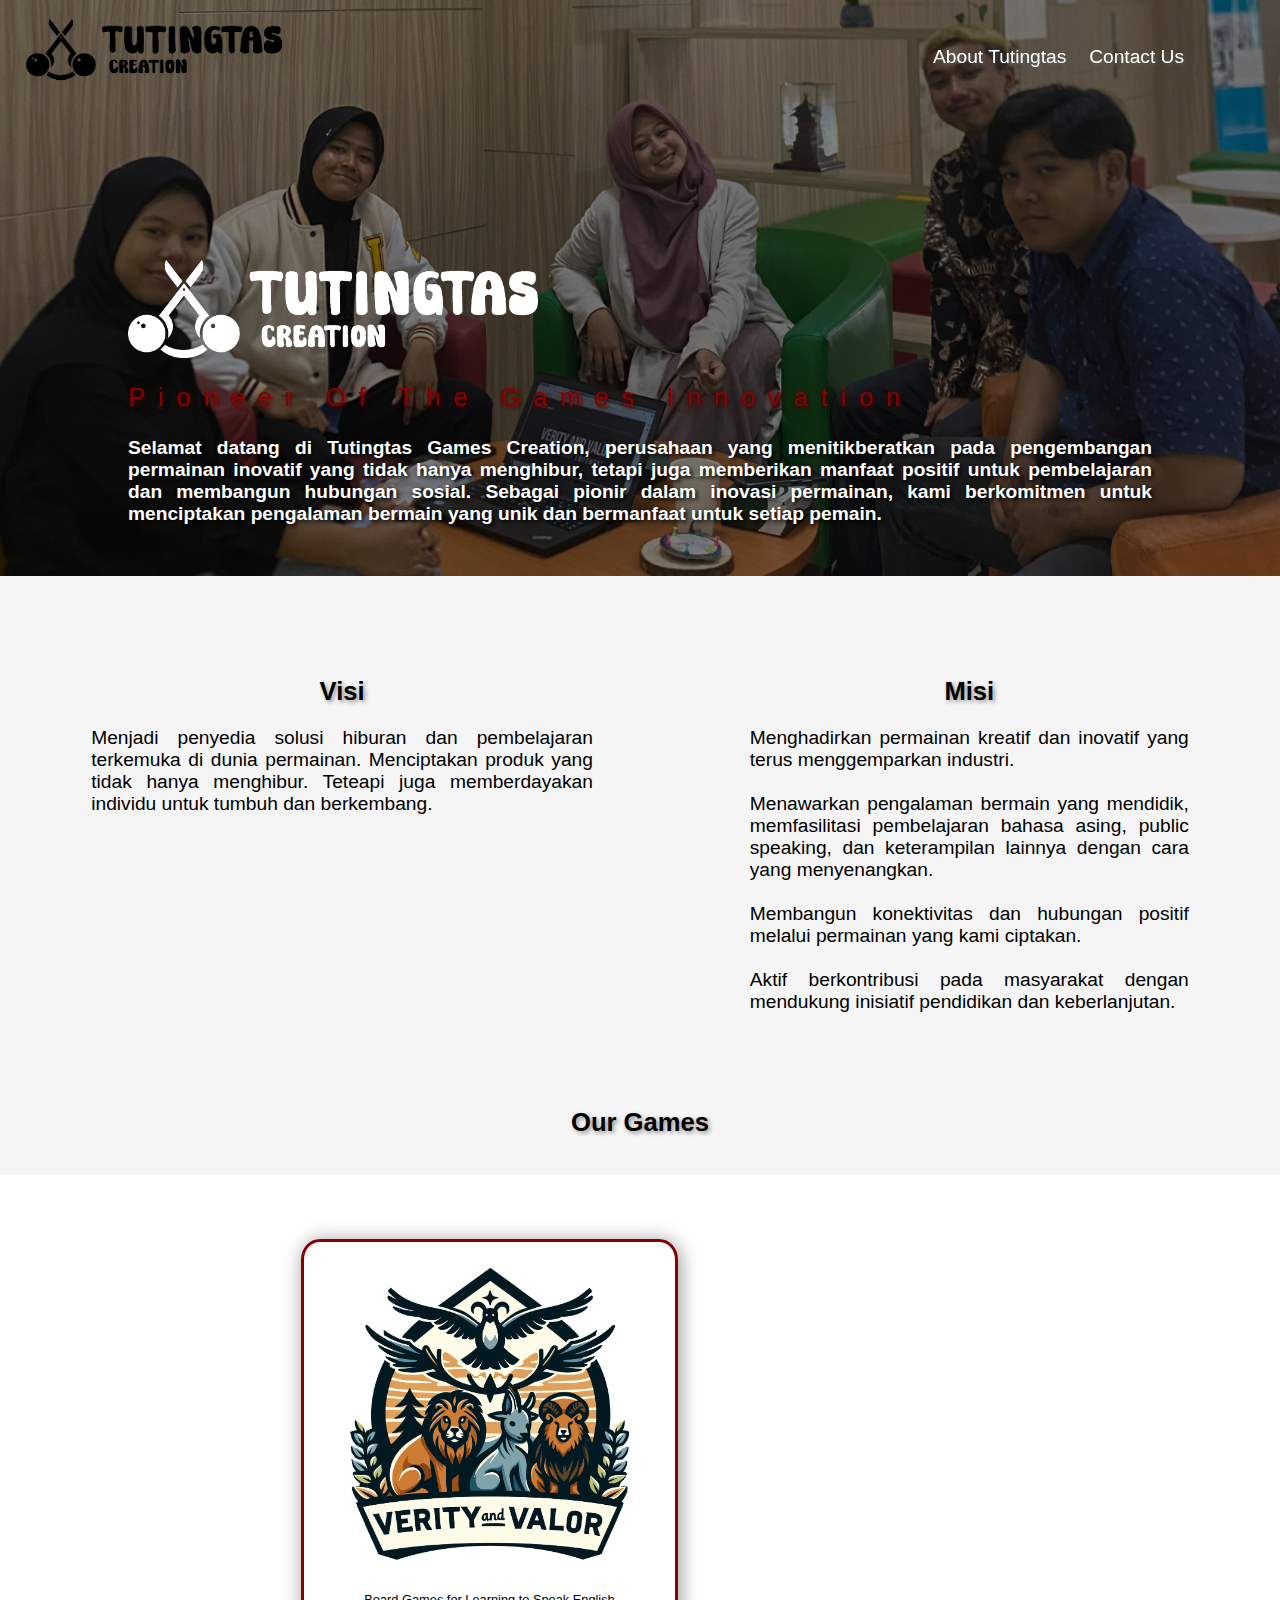
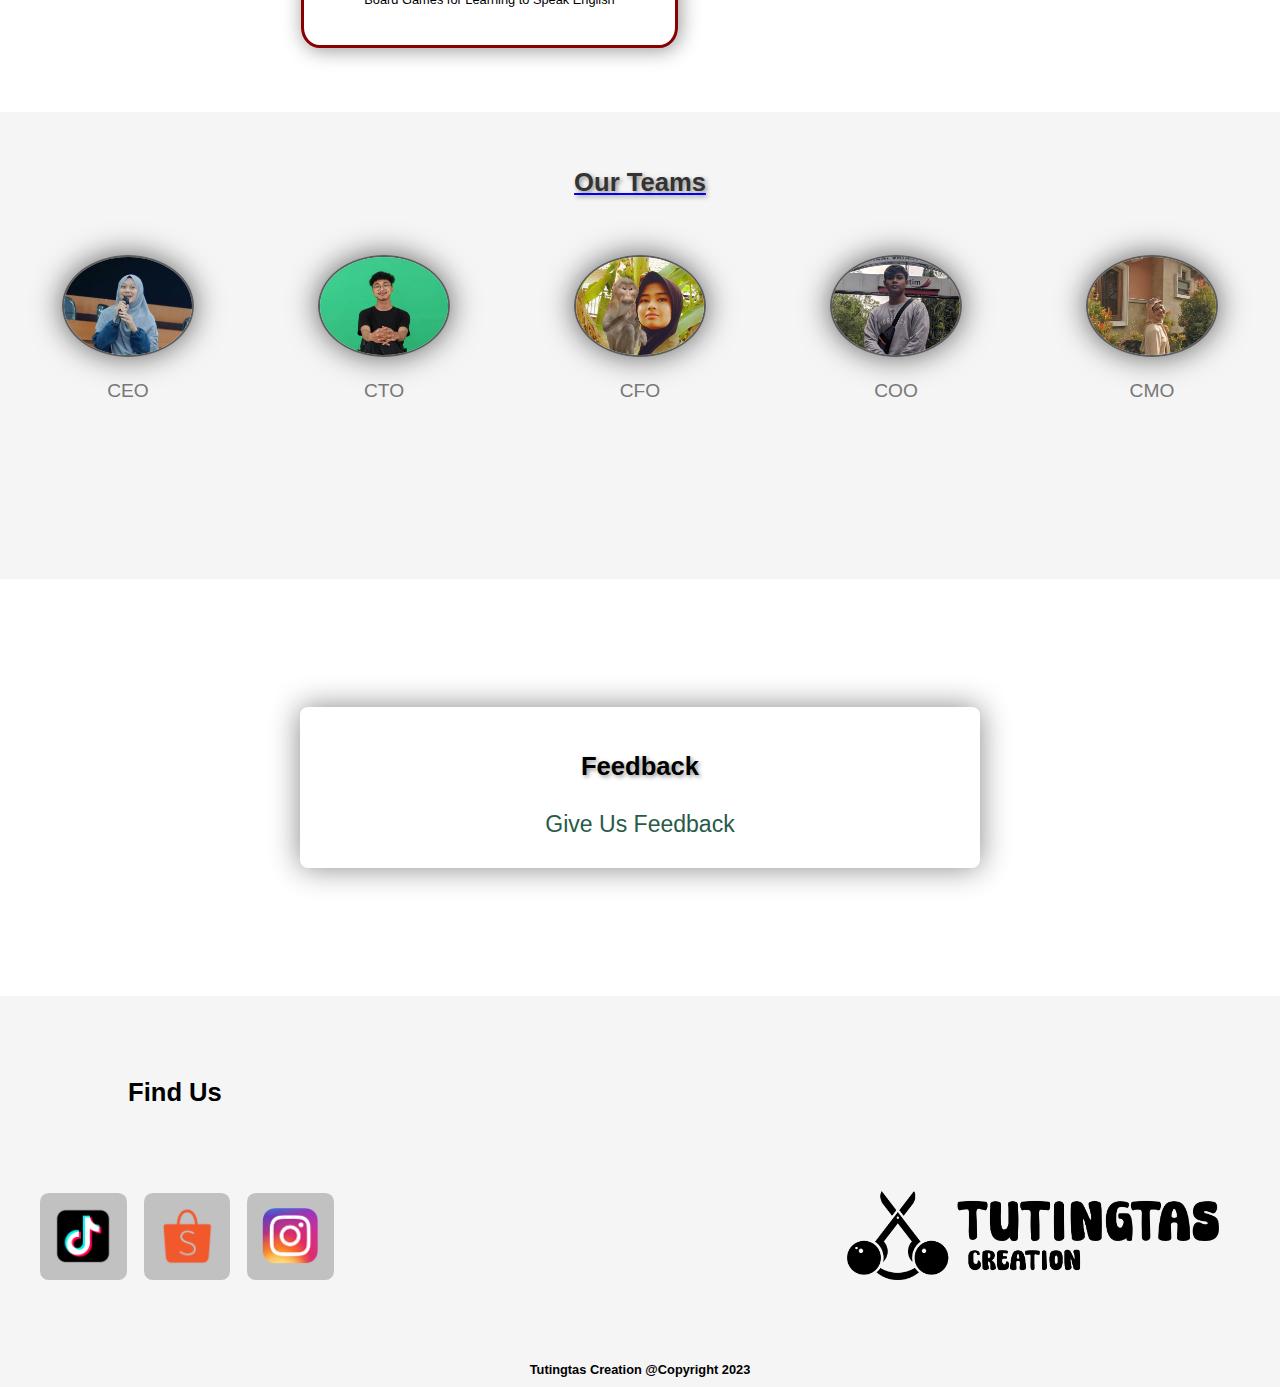
==== index.html @ 1b8d82f6 "Perubahan nama file html" ====
<!DOCTYPE html>
<html lang="en">
<head>
    <meta charset="UTF-8">
    <meta name="viewport" content="width=device-width, initial-scale=1.0">
    <title>Tutingtas Creation</title>
    <link rel="icon" href="TUTINGTAS LOGO.png" type="image/x-icon">
    <link rel="stylesheet" href="aboutUs.css">
</head>
<body>

    <!-- NAVIGATION BAR -->

    <header id="navbar">
        <div id="mainLogo"><img src="logo.png"></div>
        <nav>
            <a href="index.html">About Tutingtas</a>
            <!-- <a href="ourGame.html">Our Games</a> -->
            <a href="contactUs.html">Contact Us</a>
        </nav>
    </header>

    <!-- BACKGROUND -->

    <section id="background">
        <main>
            <!-- <video autoplay loop muted>
                <source src="tutingtas bg.mp4" type="video/mp4">
                Your browser does not support the video tag.
            </video> -->
            <img src="backgroundteam.jpg" alt="">
        </main>
    </section>

    <!-- MAIN PAGE -->

    <section id="mainPage">
        <img src="logo3.png">
        <p>Pioneer Of The Games Innovation</p>
        <h4>Selamat datang di Tutingtas Games Creation, perusahaan yang menitikberatkan pada pengembangan permainan inovatif yang tidak hanya menghibur, tetapi juga memberikan manfaat positif untuk pembelajaran dan membangun hubungan sosial. Sebagai pionir dalam inovasi permainan, kami berkomitmen untuk menciptakan pengalaman bermain yang unik dan bermanfaat untuk setiap pemain.</h4>
    </section>

    <!-- VISI MISI PAGE -->


    <section id="visi-misi">
        <li id="visi">
            <h2>Visi</h2>
        <p>Menjadi penyedia solusi hiburan dan pembelajaran terkemuka di dunia permainan. Menciptakan produk yang tidak hanya menghibur. Teteapi juga memberdayakan individu untuk tumbuh dan berkembang.</p>
        
        </li>
        <li id="misi">
            <h2>Misi</h2>
        <p>
            Menghadirkan permainan kreatif dan inovatif yang terus menggemparkan industri.<br><br>
            Menawarkan pengalaman bermain yang mendidik, memfasilitasi pembelajaran bahasa asing, public speaking, dan keterampilan lainnya dengan cara yang menyenangkan. <br><br>
            Membangun konektivitas dan hubungan positif melalui permainan yang kami ciptakan. <br><br>
            Aktif berkontribusi pada masyarakat dengan mendukung inisiatif pendidikan dan keberlanjutan.

        </p>
        </li>
        
    </section>

    <!-- OUR GAMES PAGE -->

    <section id="ourGamePage">
        <h1>Our Games</h1>
        <div class="game-cards">
            <div class="game-card" > <a href="#overlaygame">
                <img src="VnV Logo.png">
                <p>Board Games for Learning to Speak English</p>
            </a>
                
            <!-- </div>
            <div class="game-card">
                <img src="VnV Logo.png">
                <p>Board Games for Learning to Speak English</p>
            </div>
            <div class="game-card">
                <img src="VnV Logo.png">
                <p>Board Games for Learning to Speak English</p>
            </div>
            <div class="game-card">
                <img src="VnV Logo.png">
                <p>Board Games for Learning to Speak English</p>
            </div>
            <div class="game-card">
                <img src="VnV Logo.png">
                <p>Board Games for Learning to Speak English</p>
            </div> -->
        </div>
        <div id="overlaygame">
            <div id="close"> <a href="#close">
                <h1>X</h1>
            </div>
            <div id="deskripsi">
                <h4>
                Verity and Valor <br>
                Menjadi sebuah permainan untuk suatu perkumpulan, organisasi, dan <br> kelompok pembelajaran bahasa asing, Public speaking, dan membangun <br>hubungan positif antar pemain. <br>
                <br>
                Keunikan permainan: <br>
                Bermain sembari belajar bahasa asing dengan tantangan dan quest yang <br>dirancang untuk meningkatkan kemampuan berbahasa. <br>
                <br>
                Public Speaking Challenge menjadi salah satu keunikan permainan VnV,<br> dimana anda akan berlatih untuk berbicara di depan umum melalui berbagai <br> misi dan tantangan dalam permainan. <br>
                <br>
                Memfasilitasiinteraksi sosial dan membangun hubungan melalui kolaborasi <br> dalam permainan. <br>
                <br>
                Menghadirkan pengalaman bermain yang menarik dengan desain papan <br> permainan yang unik dan menantang. 
                </h4>
            </div>
        </div>
    </section>

    <!-- OUR TEAMS PAGE -->

    <section id="ourTeamsPage">
        <h1>Our Teams</h1>
        <div class="team-members">
            <div class="team-member"> 
                <a href="#overlay">
                    <img src="Raisa.JPG" alt="Team Member 1">
                    <p>
                        CEO <br>
                    </p>
                </a>
            </div>
            <div id="overlay">
                <h3>Isna Raisa <br>
                    S1 Komunikasi dan Penyiaran Islam <br>
                    Universitas Muhammadiyah Yogyakarta
                </h3>
            </div>
            <div class="team-member"> <a href="#overlay1">
                <img src="Foto Zharfan GS.jpg" alt="Team Member 2">
                <p>
                    CTO <br>
                </p>
            </a>
            </div>
            <div id="overlay1">
                <h3>Muhammad Zharfan Widiyadana Hukmana <br>
                    S1 Teknologi Informasi <br>
                    Universitas Muhammadiyah Yogyakarta
                </h3>
            </div>
            <div class="team-member"> <a href="#overlay2">
                <img src="ayu.jpg" alt="Team Member 3">
                <p>
                    CFO <br>
                </p>
            </a>
                
            </div>
            <div id="overlay2">
                <h3>Ayu The Hunter <br>
                    S1 Menejemen <br>
                    Universitas Muhammadiyah Yogyakarta
                </h3>
            </div>
            <div class="team-member"> <a href="#overlay3">
                <img src="yafiii.jpg" alt="Team Member 4">
                <p>
                    COO <br>
                </p>
            </a>
                
            </div>
            <div id="overlay3">
                <h3>Yafi Daffa Andriansyah <br>
                    S1 Teknologi Informasi <br>
                    Universitas Muhammadiyah Yogyakarta
                </h3>
            </div>
            <div class="team-member"> <a href="#overlay4">
                <img src="aga.png" alt="Team Member 5">
                <p>
                    CMO <br>
                </p>
            </a>
                
            </div>
            <div id="overlay4">
                <h3>Aga Dwistie <br>
                    S1 Menejemen <br>
                    Universitas Muhammadiyah Yogyakarta
                </h3>
            </div>
        </div>
    </section>
    
    <!-- FEEDBACK PAGE -->

    <section id="feedbackPage">
        <div class="feedback-container">
            <div class="line"></div>
            <div class="feedback-form">
                <h1>Feedback</h1>
                <form action="https://docs.google.com/forms/d/e/1FAIpQLSdhV9R2fFiarnaVHv3S9sPQuERwboRtYSRwF5KMdECX0xUEfw/viewform?usp=sharing">
                    
                    <button type="submit">Give Us Feedback</button>
                </form>
            </div>
        </div>
    </section>
    
    <!-- CONTACT MEDIA COMPANY PAGE -->

    <section id="mediaPage">

        <h1>Find Us</h1>

        <ul>
            <li>
                <a href="https://www.tiktok.com/@verity.and.valor?_t=8jAIQMNRU5C&_r=1">
                    <img id="tiktok" src="tiktok.png" alt="TikTok">
                </a>
                <a href="#">
                    <img id="shopee" src="shopee.png" alt="Shopee">
                </a>
                <a href="https://www.instagram.com/verityandvalor?igsh=a2N1djc3dmNlZWoz">
                    <img id="instagram" src="instagram.png" alt="Instagran">
                </a>
                <a href="#">
                    <img id="mediaLogo" src="logo.png" alt="Tutingtas Creation">
                </a>
            </li>
        </ul>

    </section>

    <!-- HAKI PAGE -->

    <footer id="hakiPage">
        <h2>Tutingtas Creation @Copyright 2023</h2>
    </footer>


    <script>
        // Add scroll event listener to change the header background color
        window.addEventListener('scroll', function() {
            var header = document.querySelector('header');
            var scrolled = window.scrollY > 50; // Change 50 to the desired scroll position
            header.classList.toggle('scrolled', scrolled);
            nav.classList.toggle('navscrolled', scrolled);
        });
    </script>






</body>
</html>
---- aboutUs.css ----
body {
    margin: 0;
    padding: 0;
    font-family: Arial, sans-serif;
    scroll-behavior: smooth;
    background-color: whitesmoke;
  }

  /* NAVIGATION BAR */

  header {
    display: flex;
    justify-content: space-between;
    align-items: center;
    padding: 2%;
    background-color: transparent;
    color: white;
    height: 10%;
  }

  #navbar {
    z-index: 10;
    position: sticky;
    
    position: fixed;
    width: 100%;
    height: 7%;
  }
  
  #mainLogo {
    font-weight: bold;
    color: #2b2a2a;
  }

  #mainLogo img {
    width: 20%;
    height: auto;
    position: fixed;
    margin-top: -3%;
  }
  
  nav {
    display: flex;
    padding-right: 10%;
    position: fixed;
    margin-left: 70%;
    margin-top: 0%;
    
  }
  
  nav a {
    text-decoration: none;
    color: rgb(255, 255, 255);
    margin: 0 5%;
    z-index: 10;
    width: 100%;
    white-space: nowrap;
    text-shadow: 2px 2px 4px rgb(93, 93, 93);
    font-size: 1.5vw;
    padding-bottom: 0%;
  }

  nav a:hover {
    color: rgb(136, 0, 0);
    animation-duration: 0.5s;
    font-weight: bold;
    width: 100%;
    text-shadow: 2px 2px 4px rgb(73, 0, 0);
    transition: all 0.6s;
  }

  header.scrolled {
    background-color:rgb(255, 255, 255) ;
    transition: all 0.6s;
    border-bottom: 2px solid  rgba(0, 0, 0, 0.623);
    box-shadow: 2px 2px 20px rgba(0, 0, 0, 0.623);
  }

  

  /* BACKGROUND */

  #background {
    padding-top: 0%;
  }
  
  main {
    position: relative;
    overflow: hidden;
    margin-top: 0%;
  }
  
  video {
    width: 100%;
    height: 100%;
    position: relative;
    top: 0;
    z-index: -1;
    object-fit: cover;
  }

  main img {
    filter: brightness(0.5);
    width: 100%;
    height: 100%;
  }
  
  /* MAIN PAGE */

  #mainPage {
    padding: 10%;
    margin-top: -35%;
    text-align: start;
    position: absolute;
    z-index: 9;
    
  }

  #mainPage img {
    width: 40%;
    height: 20%;
    
  }
  
  #mainPage h2 {
    color: #ffffff;
    font-size: 300%;
    margin-bottom: 0%;
    display: flex;
    align-items: center;
    
  }
  
  #mainPage p {
    color: rgb(136, 0, 0);
    font-size: 200%;
    letter-spacing: 1vw;
    margin-top: 2%;
    text-shadow: 2px 2px 4px rgb(73, 0, 0);
    font-size: 2vw;
  }

  #mainPage h4 {
    color: #ffffff;
    text-align: justify;
    text-shadow: 2px 2px 4px rgb(0, 0, 0);
    font-size: 1.5vw;
  }

  /* VISI MISI PAGE */

  #visi-misi {
    background-color: whitesmoke;
    text-align: center;
    padding: 1%;
    margin-top: 0%;
    display: flex;
    justify-content: space-around;
    
    
  }

  #visi-misi li {
    display: inline-block;
    text-align: center;
    padding: 5%;
  }

#visi {

    width: 40%;
    padding-top: -100%;
}

#misi {
  padding-top: 0%;
  width: 35%;
  overflow-wrap: break-word;
}

#visi p {
    margin: 0;
    overflow-wrap: break-word;
    text-align: justify;
    font-size: 1.5vw;
}

#misi p {
  text-align: justify;
  font-size: 1.5vw;
}

#visi h2 {
  text-shadow: 2px 2px 4px rgba(0, 0, 0, 0.414);
  font-size: 2vw;
}

#misi h2 {
  text-shadow: 2px 2px 4px rgba(0, 0, 0, 0.414);
  font-size: 2vw;
}
  
  /* OUR GAMES PAGE */

  #ourGamePage {
    margin-top: 0%;
    justify-content: center;
    align-items: center;
  }

  #ourGamePage h1 {
    text-align: center;
    text-shadow: 2px 2px 4px rgba(0, 0, 0, 0.414);
    margin-top: 0%;
  }

  .game-cards {
    transition: all 0.6s;
    display: flex;
    justify-content: space-evenly;
    margin-top: 3%;
    overflow-wrap: break-word; /* Menambahkan scrolling horizontal jika melebihi lebar layar */
    white-space: nowrap; /* Mencegah pemisahan baris untuk anak-anak flex */
    padding-bottom: 0%;
    /* background-image: linear-gradient(45deg, #ffffff 25%, transparent 25%, transparent 75%, #ffffff 75%, #ffffff), linear-gradient(45deg, #ffffff 25%, transparent 25%, transparent 75%, #ffffff 75%, #ffffff);
    background-size: 50% 40%;  */
    background-color: white;
}

.game-cards::-webkit-scrollbar {
  width: 0;  /* Nilai 0 untuk menyembunyikan scrollbar di Chrome/Safari */
}

.game-card {
    border: 3px solid rgb(136, 0, 0);
    padding: 2%;
    border-radius: 5%;
    text-align: center;
    width: 25%;
    height: 100%;
    box-shadow: 2px 2px 20px rgba(0, 0, 0, 0.414);
    background-color: #ffffff;
    margin: 5% 0%;
    transition: all 0.6s;
    z-index: 1;
}


.game-cards :hover {
  filter: brightness(0.7);
  transition: all 0.6s;
}

.game-cards a {
  text-decoration: none;
  color: #000000;
  
}

.game-card img {
  width: 100%;
  height: 100%;
  object-fit: contain; /* Memastikan gambar berada di dalam container */
}

.game-card p {
  font-size: 1vw;
  object-fit: contain;
  text-align: center;
  justify-content: center;
}

#overlaygame {
  display: block;
  z-index: 0;
  opacity: 0;
  position: absolute;
  background-color: #0000007a;
  width: 40%;
  height: 50%;
  word-wrap: break-word;
  overflow-wrap: break-word;
  word-break: break-all;
  word-break: break-all !important;
}

#overlaygame:target {
    opacity: 1;

    height: 50%;
    position: relative;
    margin: -10%;
    margin-top: 5.5%;
    transition: all 0.6s;
    border-radius: 5%;
    z-index: 2;
    word-wrap: break-word;
    overflow-wrap: break-word;
    word-break: break-all;
}


#close h1 {
    color: #fff;
    padding: 5% ;
    padding-bottom: 0%;
    text-align: left;

}

#close:target {
  color: #fff;
  opacity: 0;
  display: none;
  z-index: 3;
}

#deskripsi {
  color: white;
  z-index: 2;
  padding: 1%;

  width: 100%;
  text-align: justify;
}

#deskripsi h4 {
  text-align: justify;
  overflow-wrap: break-word;
  word-break: break-all;
  font-size: 1vw ;
}



/* OUR TEAMS PAGE */

#ourTeamsPage {
  text-align: center;
  padding-bottom: 10%;
  z-index: 2;
}

#ourTeamsPage h1 {
  padding: 3%;
  text-shadow: 2px 2px 4px rgba(0, 0, 0, 0.414);
}

.team-members {
  display: flex;
  justify-content: space-evenly;
  padding: -5%;
}

.team-members :hover {
  filter: brightness(0.7);
  transition: all 0.6s;
  
}

.team-member {
  text-align: center;
  text-decoration: none;
  z-index: 1;
}
.team-member a {
  text-decoration: none;
}

.team-member img {
  width: 50%; /* Sesuaikan ukuran gambar sesuai kebutuhan */
  height: 50%; /* Sesuaikan ukuran gambar sesuai kebutuhan */
  border-radius: 50%; /* Membuat gambar menjadi lingkaran */
  object-fit: cover; /* Menjaga aspek rasio gambar */
  box-shadow: 0 0 30px rgba(0, 0, 0, 0.623);
  border: 2px solid rgba(0, 0, 0, 0.623);
}


/* Styling tambahan sesuai kebutuhan */
#ourTeamsPage h1 {
  color: #333;
  text-decoration: none;
}

.team-member p {
  color: #777;
  font-size: 1.5vw;
}

#overlay {
  z-index: 0;
  opacity: 0;
  position: absolute;
  

}


#overlay:target {
  width: 100%;
  height: 20%;
  color: #000000;
  background-color: transparent;
  position: absolute;
  justify-content: center;
  margin-top: 15%;
  margin-bottom: 5%;
  transition: all 1s;
  animation: fadeIn 2s;
  opacity: 1;
  text-align: center;
  font-size: 1vw;
  
}

@keyframes fadeIn {
  from {
    opacity: 0;
  }
  to {
    opacity: 1;
  }
}

#overlay1 {
  z-index: 0;
  opacity: 0;
  position: absolute;
}


#overlay1:target {
  width: 100%;
  height: 20%;
  color: #000000;
  background-color: transparent;
  position: absolute;
  justify-content: center;
  margin-top: 15%;
  margin-bottom: 5%;
  transition: all 1s;
  animation: fadeIn 2s;
  opacity: 1;
  font-size: 1vw;
}

#overlay2 {
  z-index: 0;
  opacity: 0;
  position: absolute;
}


#overlay2:target {
  width: 100%;
  height: 20%;
  color: #000000;
  background-color: transparent;
  position: absolute;
  justify-content: center;
  margin-top: 15%;
  margin-bottom: 5%;
  transition: all 1s;
  animation: zoom 2s;
  opacity: 1;
  font-size: 1vw;
}

#overlay3 {
  z-index: 0;
  opacity: 0;
  position: absolute;
}


#overlay3:target {
  width: 100%;
  height: 20%;
  color: #000000;
  background-color: transparent;
  position: absolute;
  justify-content: center;
  margin-top: 15%;
  margin-bottom: 5%;
  transition: all 1s;
  animation: zoom 2s;
  opacity: 1;
  font-size: 1vw;
}

#overlay4 {
  z-index: 0;
  opacity: 0;
  position: absolute;
}


#overlay4:target {
  width: 100%;
  height: 20%;
  color: #000000;
  background-color: transparent;
  position: absolute;
  justify-content: center;
  text-align: center;
  margin-top: 15%;
  margin-bottom: 5%;
  transition: all 1s;
  animation: zoom 2s;
  opacity: 1;
  font-size: 1vw;
}

/* FEEDBACK PAGE */

#feedbackPage {
  
  color: #000000; /* Warna teks putih */
  text-align: center;
  padding: 10% 0; /* Padding di atas dan bawah */
  /* background-image: linear-gradient(45deg, #ffffff 25%, transparent 25%, transparent 75%, #ffffff 75%, #ffffff), linear-gradient(45deg, #ffffff 25%, transparent 25%, transparent 75%, #ffffff 75%, #ffffff);
  background-size: 50% 40%;  */
background-color: white; /* Warna latar belakang */
  
}

.feedback-container {
  width: 50%;
  margin: 0 auto; /* Pusatkan kontainer */
  background-color: #fff; /* Warna latar belakang di dalam kontainer */
  padding: 20px;
  border-radius: 8px;
  box-shadow: 0 0 30px rgba(0, 0, 0, 0.474); /* Efek bayangan untuk memberikan dimensi */
}

.line {
  height: 5px;
  width: 10%;
  background-color: #fff; /* Warna putih untuk garis */
  margin: 0 auto 20px; /* Pusatkan dan berikan margin di bawah */
}

.feedback-form {
  text-align: center;
  text-shadow: 2px 2px 4px rgba(0, 0, 0, 0.414);
}

h1 {
  font-size: 2vw;
  margin-bottom: 20px;
}

form {
  display: flex;
  flex-direction: column;
  align-items: center;
}

label {
  font-size: 16px;
}

textarea {
  width: 100%;
  padding: 10px;
  margin: 10px 0;
  border: 2px solid rgb(136, 0, 0);
  border-radius: 4px;
  resize: vertical;
}

button {
  background-color: #fff; /* Warna latar belakang tombol */
  color: #285a49; /* Warna teks tombol */
  padding: 10px 20px;
  border: none;
  border-radius: 4px;
  cursor: pointer;
  font-size: 1.8vw;
}

button:hover {
  background-color: rgb(136, 0, 0); /* Warna latar belakang tombol saat dihover */
  color: #fff; /* Warna teks tombol saat dihover */
  transition: all 0.6s;
}


/* CONTACT MEDIA COMPANY PAGE  */

#mediaPage {
  text-align: center;
  padding: 0% 0%;
}

#mediaPage h1 {
  font-size: 2vw;
  padding: 5% 10%;
  text-align: left;
}

ul li {
  list-style-type: none;
  text-align: left;
  padding-bottom: 5%;
}


#tiktok {
  width: 5%;
  height: 10%;
  padding-right: 10%;
  padding: 1%;
  background-color: #33333343;
  border-radius: 10%;
}
#shopee {
  width: 5%;
  height: 10%;
  padding-right: 10%;
  padding: 1%;
  background-color: #33333343;
  border-radius: 10%;
}
#instagram {
  width: 5%;
  height: 10%;
  padding: 1%;
  background-color: #33333343;
  border-radius: 10%;
}
#mediaLogo {
  width: 30%;
  height: 20%;
  padding-left: 40%;
  
}

ul li a {
  text-decoration: none;
  list-style: none;
}

#tiktok,
#shopee,
#instagram,
#mediaLogo {
  display: inline-block; /* Mengubah dari blok ke inline-block */
  margin-right: 1%; /* Menambahkan margin untuk memberikan ruang di antara elemen-elemen */
}

/* HAKI PAGE */

#hakiPage {
  text-align: center;
}

#hakiPage h2 {
  color: #000000;
  font-size: 1vw;
  text-align: center;
}
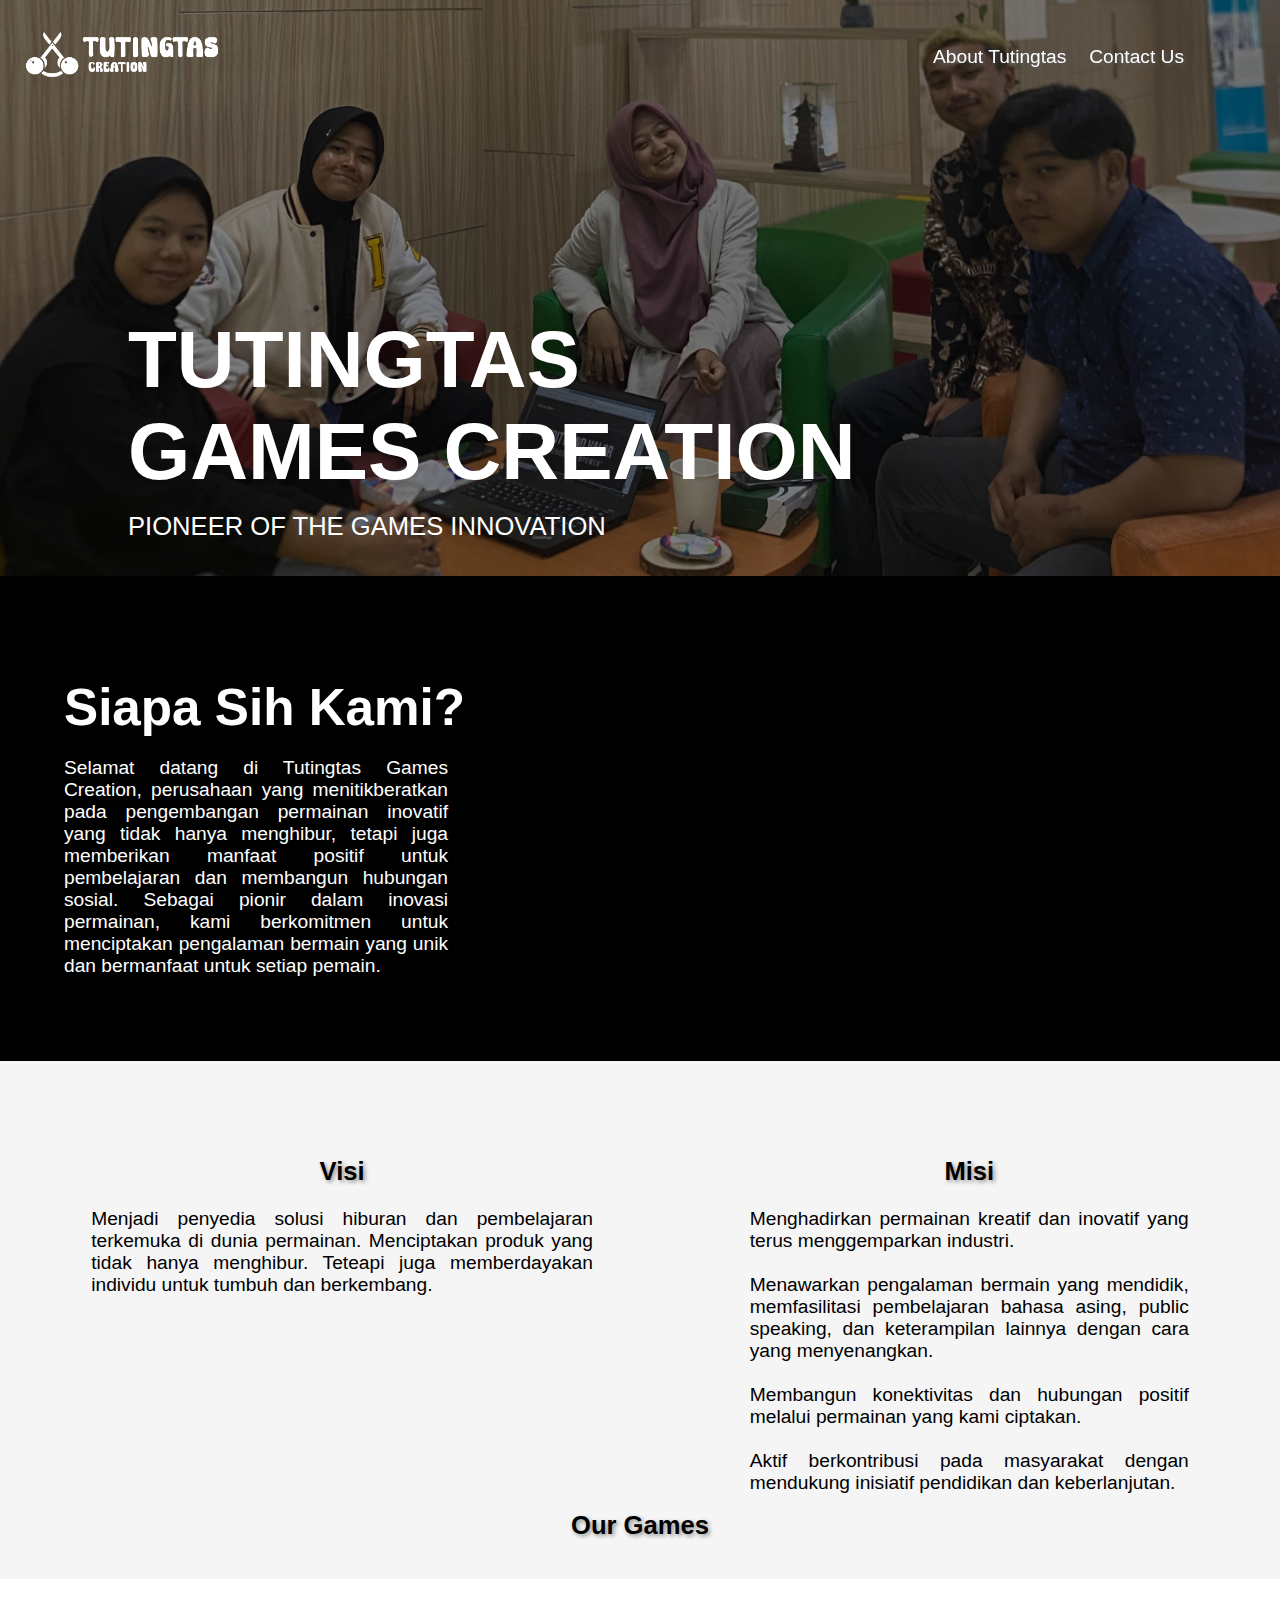
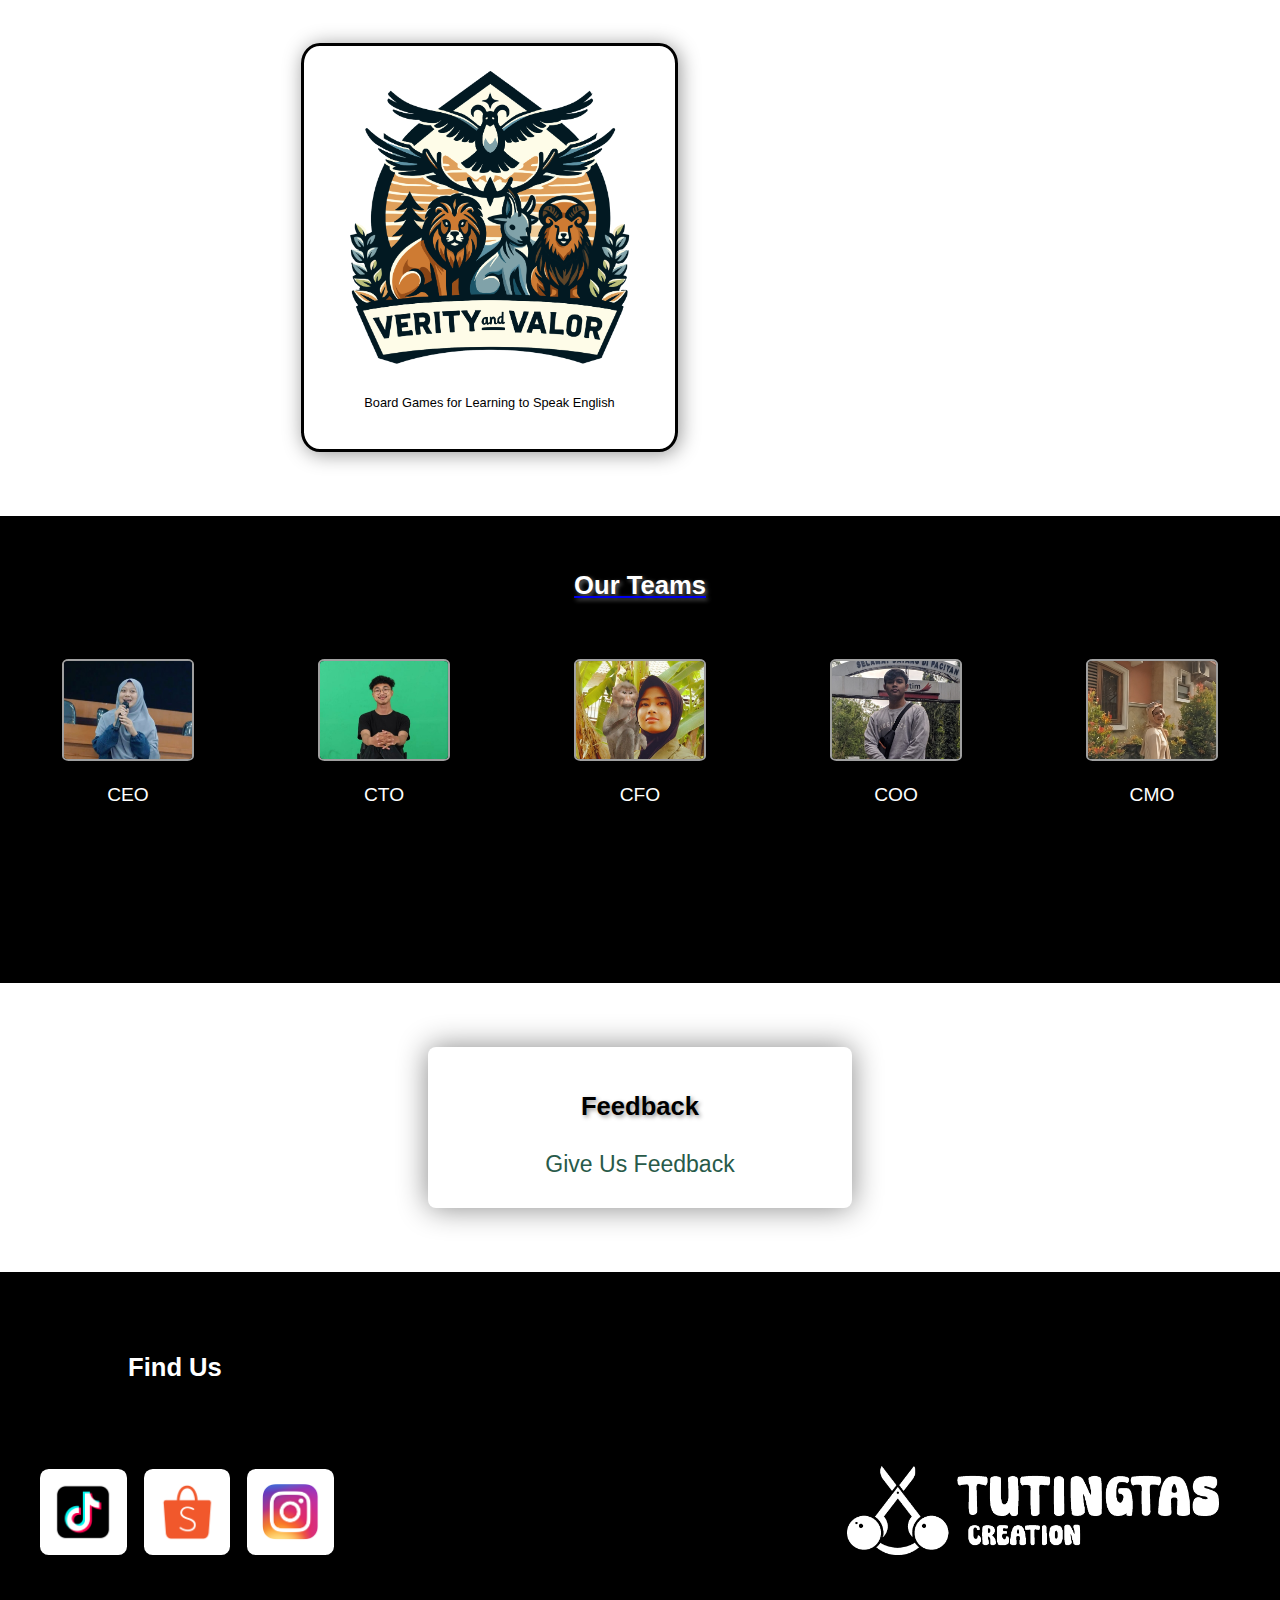
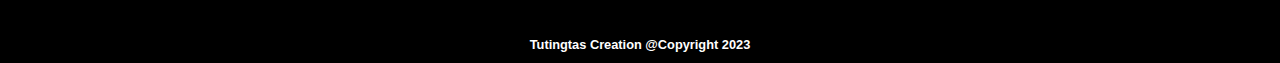
==== commit c4d7b434: "commit 8 feb 24" ====
--- a/index.html
+++ b/index.html
@@ -12,7 +12,7 @@
     <!-- NAVIGATION BAR -->
 
     <header id="navbar">
-        <div id="mainLogo"><img src="logo.png"></div>
+        <div id="mainLogo"><img src="logo3.png"></div>
         <nav>
             <a href="index.html">About Tutingtas</a>
             <!-- <a href="ourGame.html">Our Games</a> -->
@@ -32,12 +32,23 @@
         </main>
     </section>
 
+
+
     <!-- MAIN PAGE -->
 
     <section id="mainPage">
-        <img src="logo3.png">
-        <p>Pioneer Of The Games Innovation</p>
-        <h4>Selamat datang di Tutingtas Games Creation, perusahaan yang menitikberatkan pada pengembangan permainan inovatif yang tidak hanya menghibur, tetapi juga memberikan manfaat positif untuk pembelajaran dan membangun hubungan sosial. Sebagai pionir dalam inovasi permainan, kami berkomitmen untuk menciptakan pengalaman bermain yang unik dan bermanfaat untuk setiap pemain.</h4>
+        <!-- <img src="logo3.png"> -->
+        <h1>TUTINGTAS <br> GAMES CREATION</h1>
+        
+        <p>PIONEER OF THE GAMES INNOVATION</p>
+        <!-- <h4>Selamat datang di Tutingtas Games Creation, perusahaan yang menitikberatkan pada pengembangan permainan inovatif yang tidak hanya menghibur, tetapi juga memberikan manfaat positif untuk pembelajaran dan membangun hubungan sosial. Sebagai pionir dalam inovasi permainan, kami berkomitmen untuk menciptakan pengalaman bermain yang unik dan bermanfaat untuk setiap pemain.</h4> -->
+    </section>
+
+    <section id="welcome">
+        <main>
+            <h1>Siapa Sih Kami?</h1>
+            <p>Selamat datang di Tutingtas Games Creation, perusahaan yang menitikberatkan pada pengembangan permainan inovatif yang tidak hanya menghibur, tetapi juga memberikan manfaat positif untuk pembelajaran dan membangun hubungan sosial. Sebagai pionir dalam inovasi permainan, kami berkomitmen untuk menciptakan pengalaman bermain yang unik dan bermanfaat untuk setiap pemain.</p>
+        </main>
     </section>
 
     <!-- VISI MISI PAGE -->
@@ -222,7 +233,7 @@
                     <img id="instagram" src="instagram.png" alt="Instagran">
                 </a>
                 <a href="#">
-                    <img id="mediaLogo" src="logo.png" alt="Tutingtas Creation">
+                    <img id="mediaLogo" src="logo3.png" alt="Tutingtas Creation">
                 </a>
             </li>
         </ul>
@@ -237,12 +248,13 @@
 
 
     <script>
-        // Add scroll event listener to change the header background color
+        // Add scroll event listener to change the header and nav background color
         window.addEventListener('scroll', function() {
             var header = document.querySelector('header');
+            var nav = document.querySelector('a');
             var scrolled = window.scrollY > 50; // Change 50 to the desired scroll position
             header.classList.toggle('scrolled', scrolled);
-            nav.classList.toggle('navscrolled', scrolled);
+            a.classList.toggle('navscrolled', scrolled);
         });
     </script>
 
--- a/aboutUs.css
+++ b/aboutUs.css
@@ -3,9 +3,9 @@
 body {
     margin: 0;
     padding: 0;
-    font-family: Arial, sans-serif;
+    font-family:'Gill Sans', 'Gill Sans MT', Calibri, 'Trebuchet MS', sans-serif, sans-serif;
     scroll-behavior: smooth;
-    background-color: whitesmoke;
+    background-color: rgb(0, 0, 0);
   }
 
   /* NAVIGATION BAR */
@@ -35,10 +35,10 @@
   }
 
   #mainLogo img {
-    width: 20%;
+    width: 15%;
     height: auto;
     position: fixed;
-    margin-top: -3%;
+    margin-top: -2%;
   }
   
   nav {
@@ -67,12 +67,19 @@
     animation-duration: 0.5s;
     font-weight: bold;
     width: 100%;
-    text-shadow: 2px 2px 4px rgb(73, 0, 0);
+    text-shadow: 2px 2px 4px rgb(255, 255, 255);
     transition: all 0.6s;
   }
 
   header.scrolled {
-    background-color:rgb(255, 255, 255) ;
+    background-color:rgb(0, 0, 0) ;
+    transition: all 0.6s;
+    border-bottom: 2px solid  rgba(0, 0, 0, 0.623);
+    box-shadow: 2px 2px 20px rgba(0, 0, 0, 0.623);
+  }
+
+  a.navscrolled {
+    color:rgb(0, 0, 0) ;
     transition: all 0.6s;
     border-bottom: 2px solid  rgba(0, 0, 0, 0.623);
     box-shadow: 2px 2px 20px rgba(0, 0, 0, 0.623);
@@ -105,8 +112,34 @@
     filter: brightness(0.5);
     width: 100%;
     height: 100%;
-  }
-  
+    padding-bottom: 0%;
+  }
+  
+  /* WELCOME */
+  #welcome {
+    background-color: #000000;
+    width: 100%;
+    height: 50%;
+
+  }
+
+  #welcome h1 {
+    color: #fff;
+    font-size: 4vw;
+    padding: 5%;
+    padding-bottom: 0%;
+  }
+
+  #welcome p {
+    color: #ffffff;
+    text-align: justify;
+    text-shadow: 2px 2px 4px rgb(0, 0, 0);
+    font-size: 1.5vw;
+    width: 30%;
+    padding: 5%;
+    padding-top: 0%;
+  }
+
   /* MAIN PAGE */
 
   #mainPage {
@@ -123,6 +156,14 @@
     height: 20%;
     
   }
+
+  #mainPage h1 {
+    color: #ffffff;
+    font-size: 500%;
+    margin-bottom: 0%;
+    display: flex;
+    align-items: center;
+  }
   
   #mainPage h2 {
     color: #ffffff;
@@ -134,12 +175,16 @@
   }
   
   #mainPage p {
-    color: rgb(136, 0, 0);
+    color: rgb(255, 255, 255);
     font-size: 200%;
-    letter-spacing: 1vw;
+    /* letter-spacing: 1vw; */
     margin-top: 2%;
-    text-shadow: 2px 2px 4px rgb(73, 0, 0);
+    /* box-shadow: 2px 2px 4px rgb(255, 0, 0); */
     font-size: 2vw;
+    /* background-color: #ffffff; */
+    width: fit-content;
+    height: fit-content;
+    border-radius: 1%;
   }
 
   #mainPage h4 {
@@ -205,7 +250,7 @@
   /* OUR GAMES PAGE */
 
   #ourGamePage {
-    margin-top: 0%;
+    margin-top: -6%;
     justify-content: center;
     align-items: center;
   }
@@ -234,7 +279,7 @@
 }
 
 .game-card {
-    border: 3px solid rgb(136, 0, 0);
+    border: 3px solid rgb(0, 0, 0);
     padding: 2%;
     border-radius: 5%;
     text-align: center;
@@ -345,7 +390,7 @@
 
 #ourTeamsPage h1 {
   padding: 3%;
-  text-shadow: 2px 2px 4px rgba(0, 0, 0, 0.414);
+  text-shadow: 2px 2px 4px rgba(255, 255, 255, 0.414);
 }
 
 .team-members {
@@ -372,21 +417,21 @@
 .team-member img {
   width: 50%; /* Sesuaikan ukuran gambar sesuai kebutuhan */
   height: 50%; /* Sesuaikan ukuran gambar sesuai kebutuhan */
-  border-radius: 50%; /* Membuat gambar menjadi lingkaran */
+  border-radius: 5%; /* Membuat gambar menjadi lingkaran */
   object-fit: cover; /* Menjaga aspek rasio gambar */
   box-shadow: 0 0 30px rgba(0, 0, 0, 0.623);
-  border: 2px solid rgba(0, 0, 0, 0.623);
+  border: 2px solid rgba(255, 255, 255, 0.623);
 }
 
 
 /* Styling tambahan sesuai kebutuhan */
 #ourTeamsPage h1 {
-  color: #333;
+  color: #ffffff;
   text-decoration: none;
 }
 
 .team-member p {
-  color: #777;
+  color: #ffffff;
   font-size: 1.5vw;
 }
 
@@ -402,7 +447,7 @@
 #overlay:target {
   width: 100%;
   height: 20%;
-  color: #000000;
+  color: #ffffff;
   background-color: transparent;
   position: absolute;
   justify-content: center;
@@ -435,7 +480,7 @@
 #overlay1:target {
   width: 100%;
   height: 20%;
-  color: #000000;
+  color: #ffffff;
   background-color: transparent;
   position: absolute;
   justify-content: center;
@@ -457,7 +502,7 @@
 #overlay2:target {
   width: 100%;
   height: 20%;
-  color: #000000;
+  color: #ffffff;
   background-color: transparent;
   position: absolute;
   justify-content: center;
@@ -479,7 +524,7 @@
 #overlay3:target {
   width: 100%;
   height: 20%;
-  color: #000000;
+  color: #ffffff;
   background-color: transparent;
   position: absolute;
   justify-content: center;
@@ -501,7 +546,7 @@
 #overlay4:target {
   width: 100%;
   height: 20%;
-  color: #000000;
+  color: #ffffff;
   background-color: transparent;
   position: absolute;
   justify-content: center;
@@ -520,7 +565,7 @@
   
   color: #000000; /* Warna teks putih */
   text-align: center;
-  padding: 10% 0; /* Padding di atas dan bawah */
+  padding: 5% 0; /* Padding di atas dan bawah */
   /* background-image: linear-gradient(45deg, #ffffff 25%, transparent 25%, transparent 75%, #ffffff 75%, #ffffff), linear-gradient(45deg, #ffffff 25%, transparent 25%, transparent 75%, #ffffff 75%, #ffffff);
   background-size: 50% 40%;  */
 background-color: white; /* Warna latar belakang */
@@ -528,7 +573,7 @@
 }
 
 .feedback-container {
-  width: 50%;
+  width: 30%;
   margin: 0 auto; /* Pusatkan kontainer */
   background-color: #fff; /* Warna latar belakang di dalam kontainer */
   padding: 20px;
@@ -600,6 +645,7 @@
   font-size: 2vw;
   padding: 5% 10%;
   text-align: left;
+  color: #ffffff;
 }
 
 ul li {
@@ -614,22 +660,35 @@
   height: 10%;
   padding-right: 10%;
   padding: 1%;
-  background-color: #33333343;
+  background-color: #ffffff;
   border-radius: 10%;
 }
+#tiktok:hover {
+  filter: brightness(0.5);
+  transition: all 0.6s;
+}
+#shopee:hover {
+  filter: brightness(0.5);
+  transition: all 0.6s;
+}
+#instagram:hover {
+  filter: brightness(0.5);
+  transition: all 0.6s;
+}
+
 #shopee {
   width: 5%;
   height: 10%;
   padding-right: 10%;
   padding: 1%;
-  background-color: #33333343;
+  background-color: #ffffff;
   border-radius: 10%;
 }
 #instagram {
   width: 5%;
   height: 10%;
   padding: 1%;
-  background-color: #33333343;
+  background-color: #ffffff;
   border-radius: 10%;
 }
 #mediaLogo {
@@ -659,7 +718,7 @@
 }
 
 #hakiPage h2 {
-  color: #000000;
+  color: #ffffff;
   font-size: 1vw;
   text-align: center;
 }
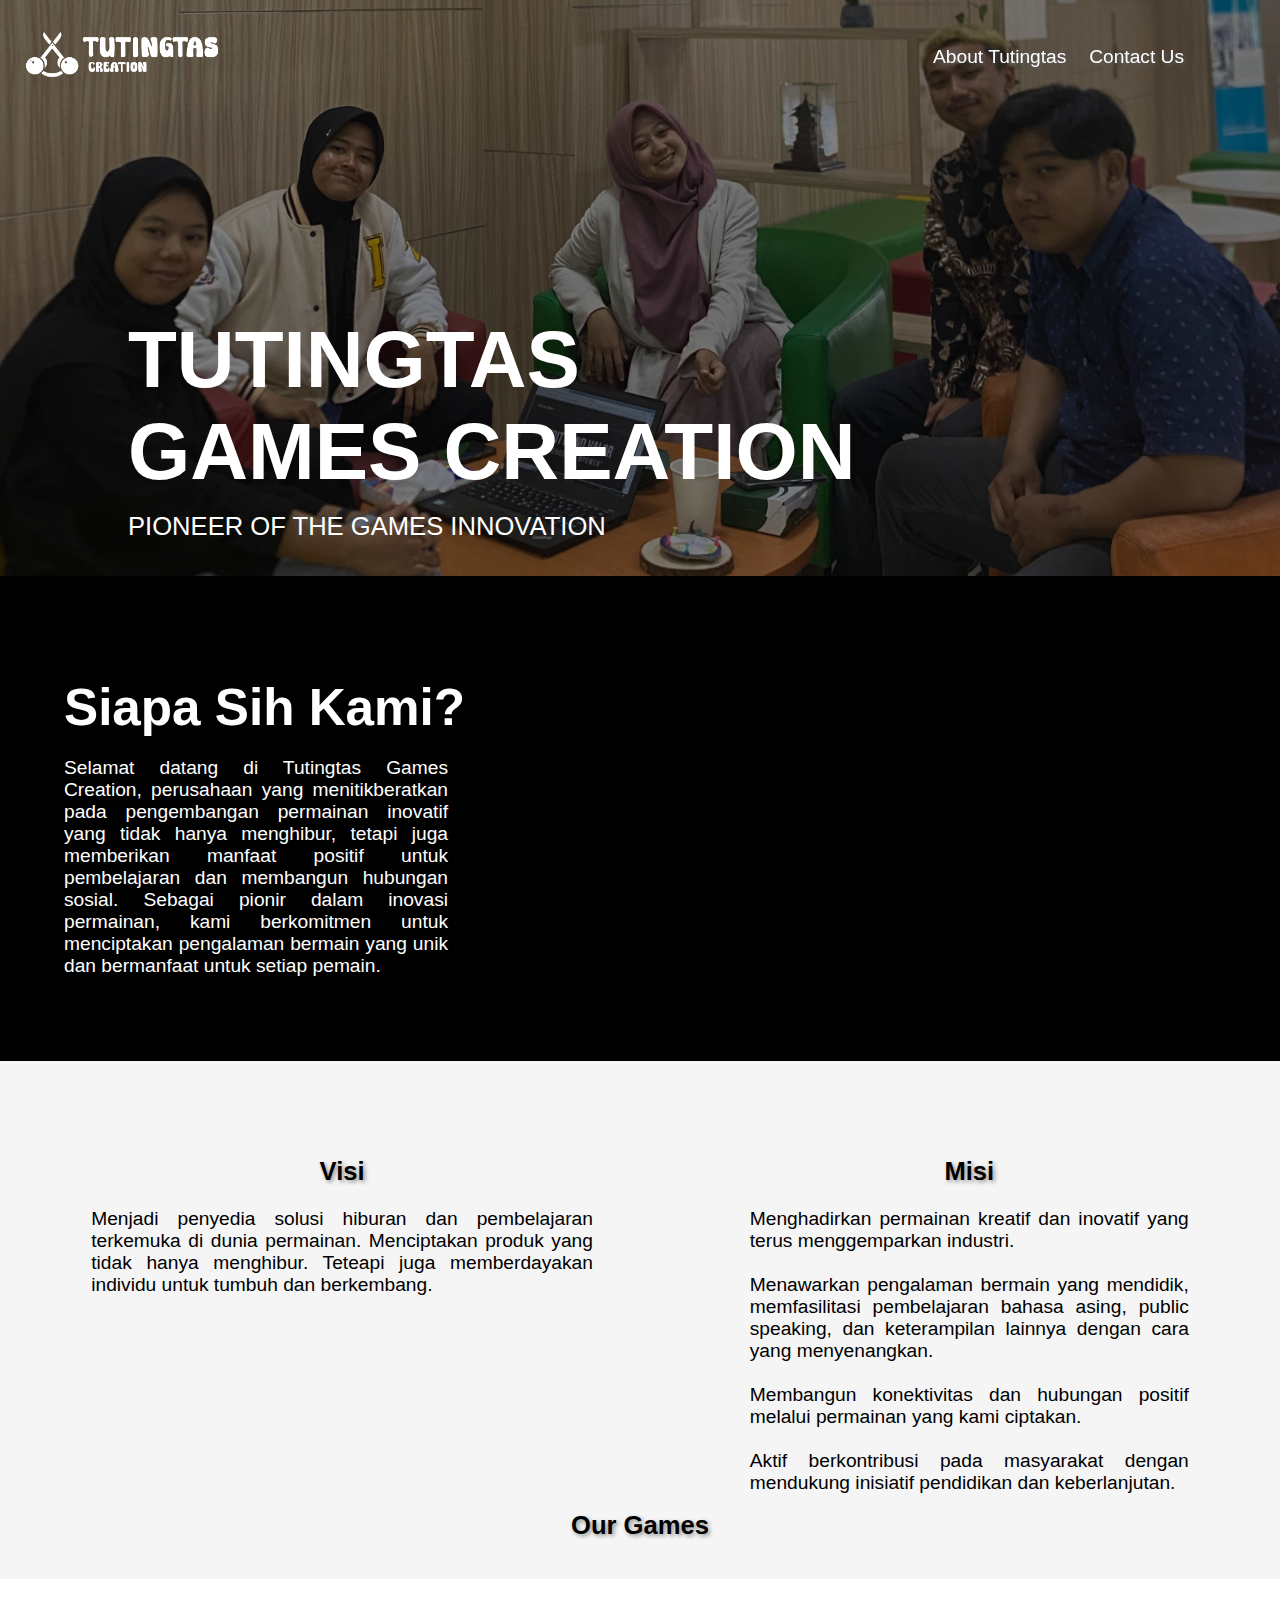
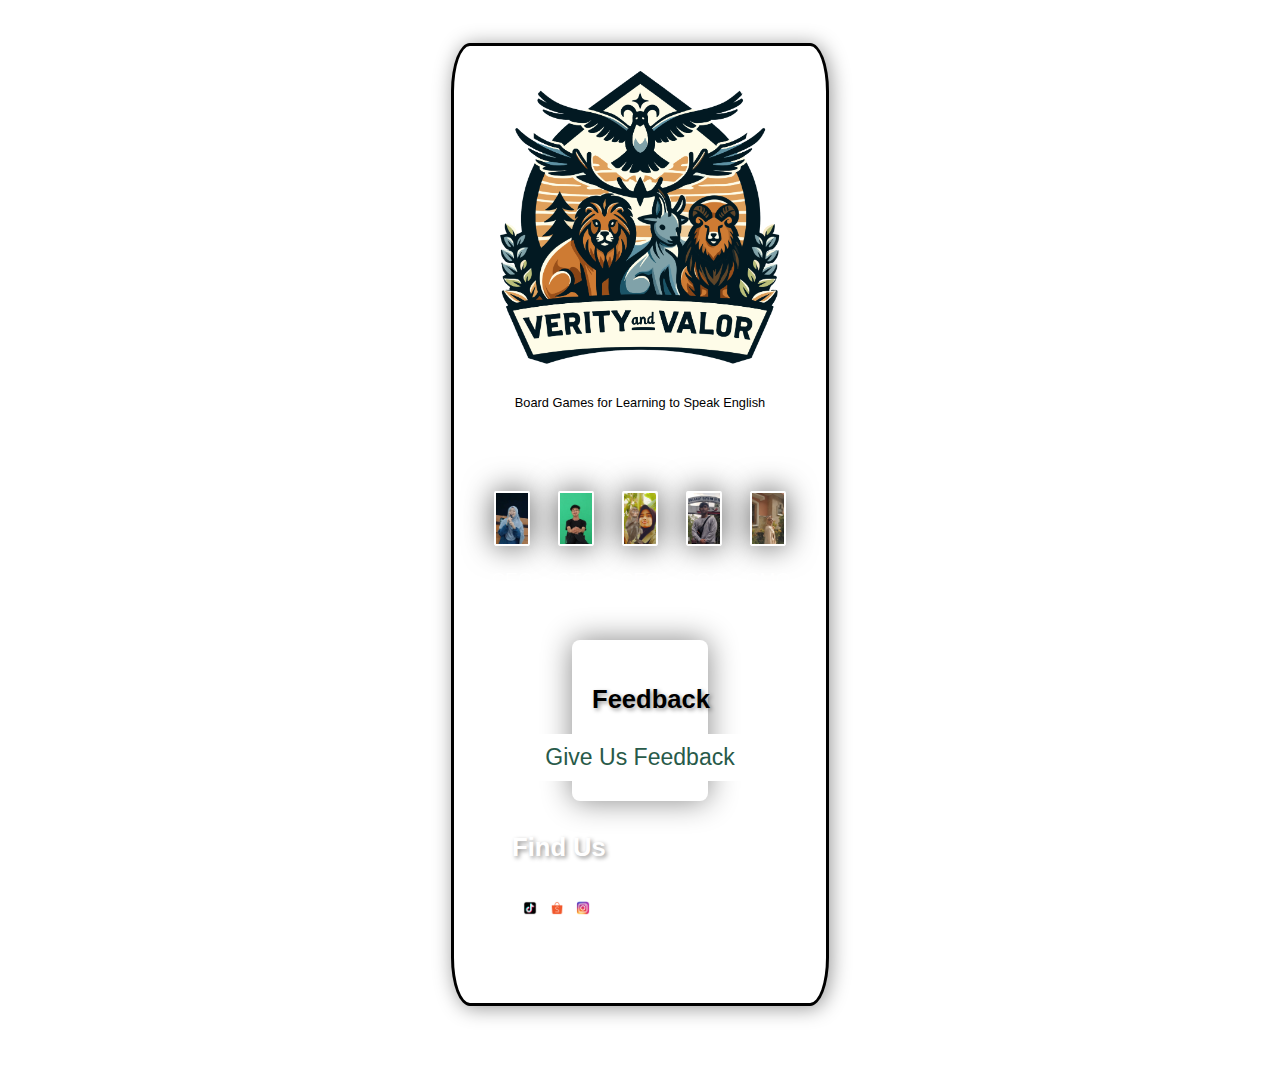
==== commit c12c918f: "mobile resolution" ====
--- a/index.html
+++ b/index.html
@@ -96,10 +96,7 @@
                 <img src="VnV Logo.png">
                 <p>Board Games for Learning to Speak English</p>
             </div>
-            <div class="game-card">
-                <img src="VnV Logo.png">
-                <p>Board Games for Learning to Speak English</p>
-            </div> -->
+            
         </div>
         <div id="overlaygame">
             <div id="close"> <a href="#close">
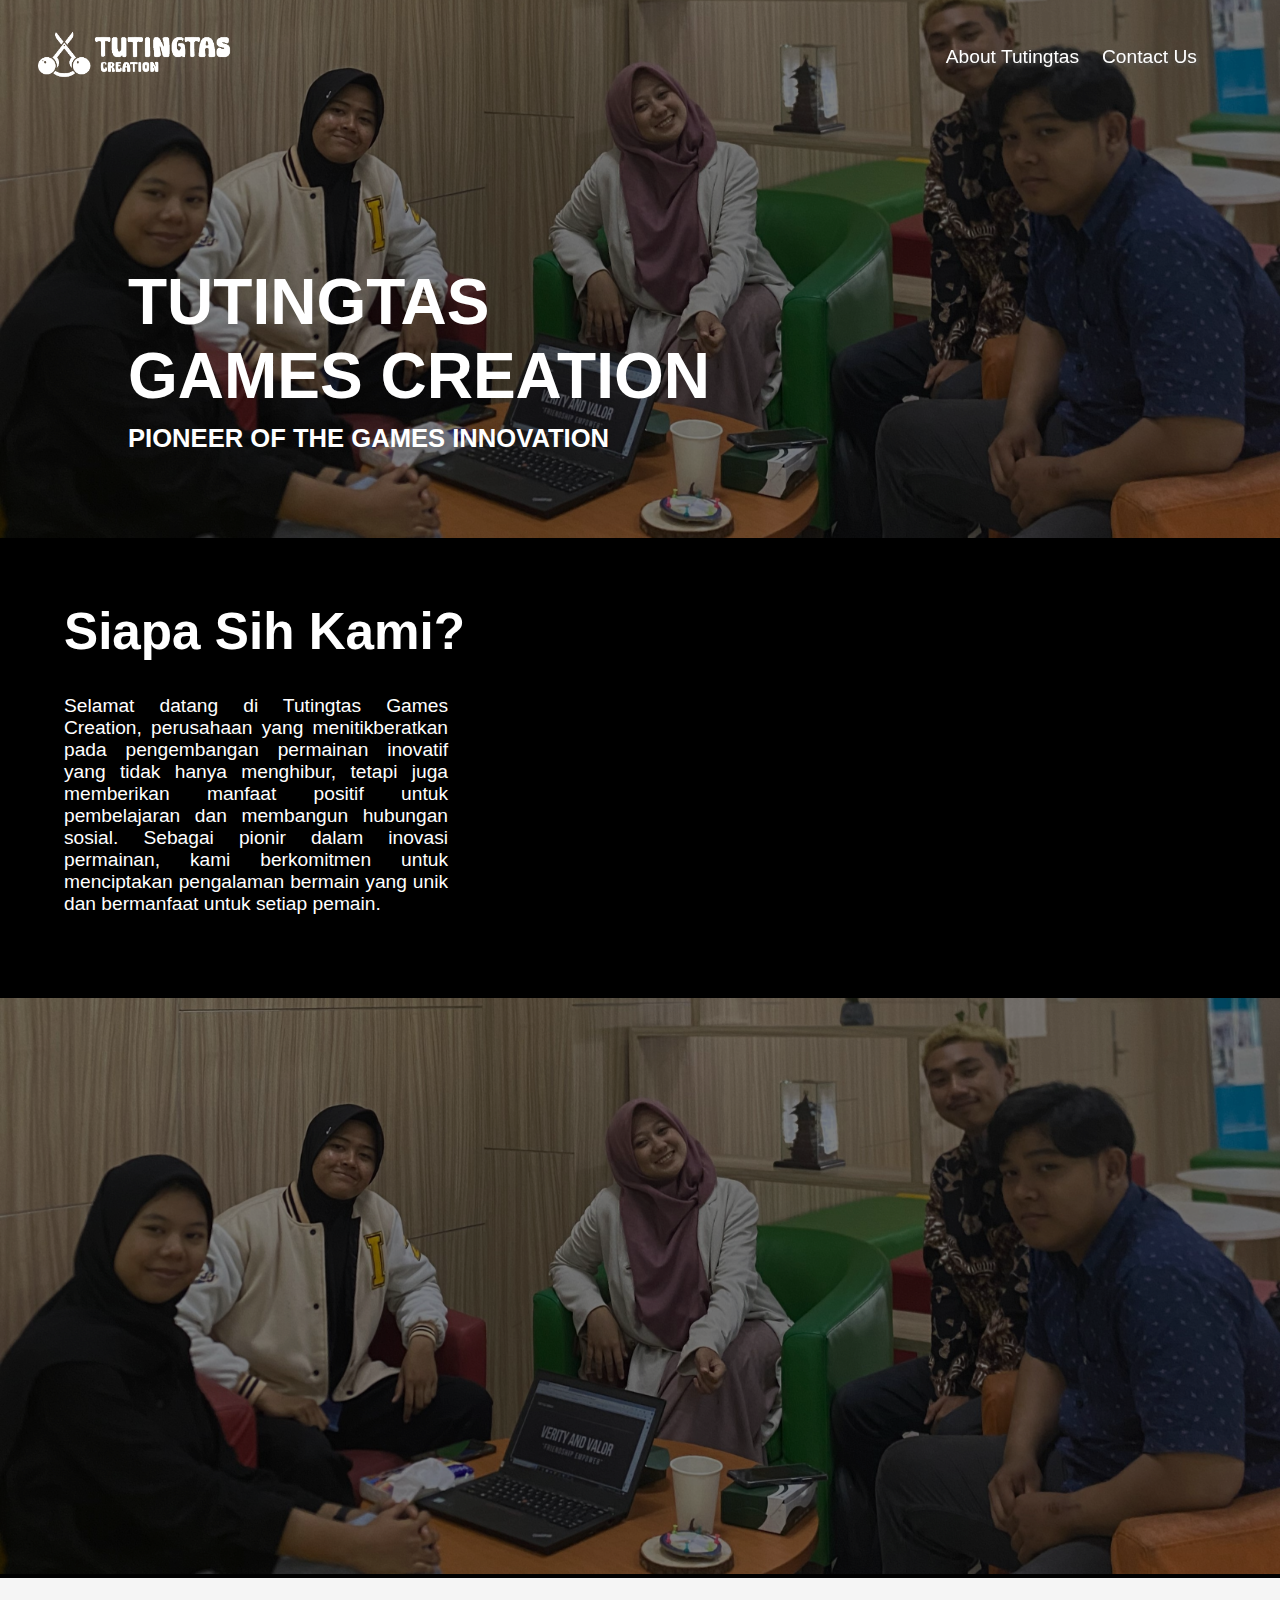
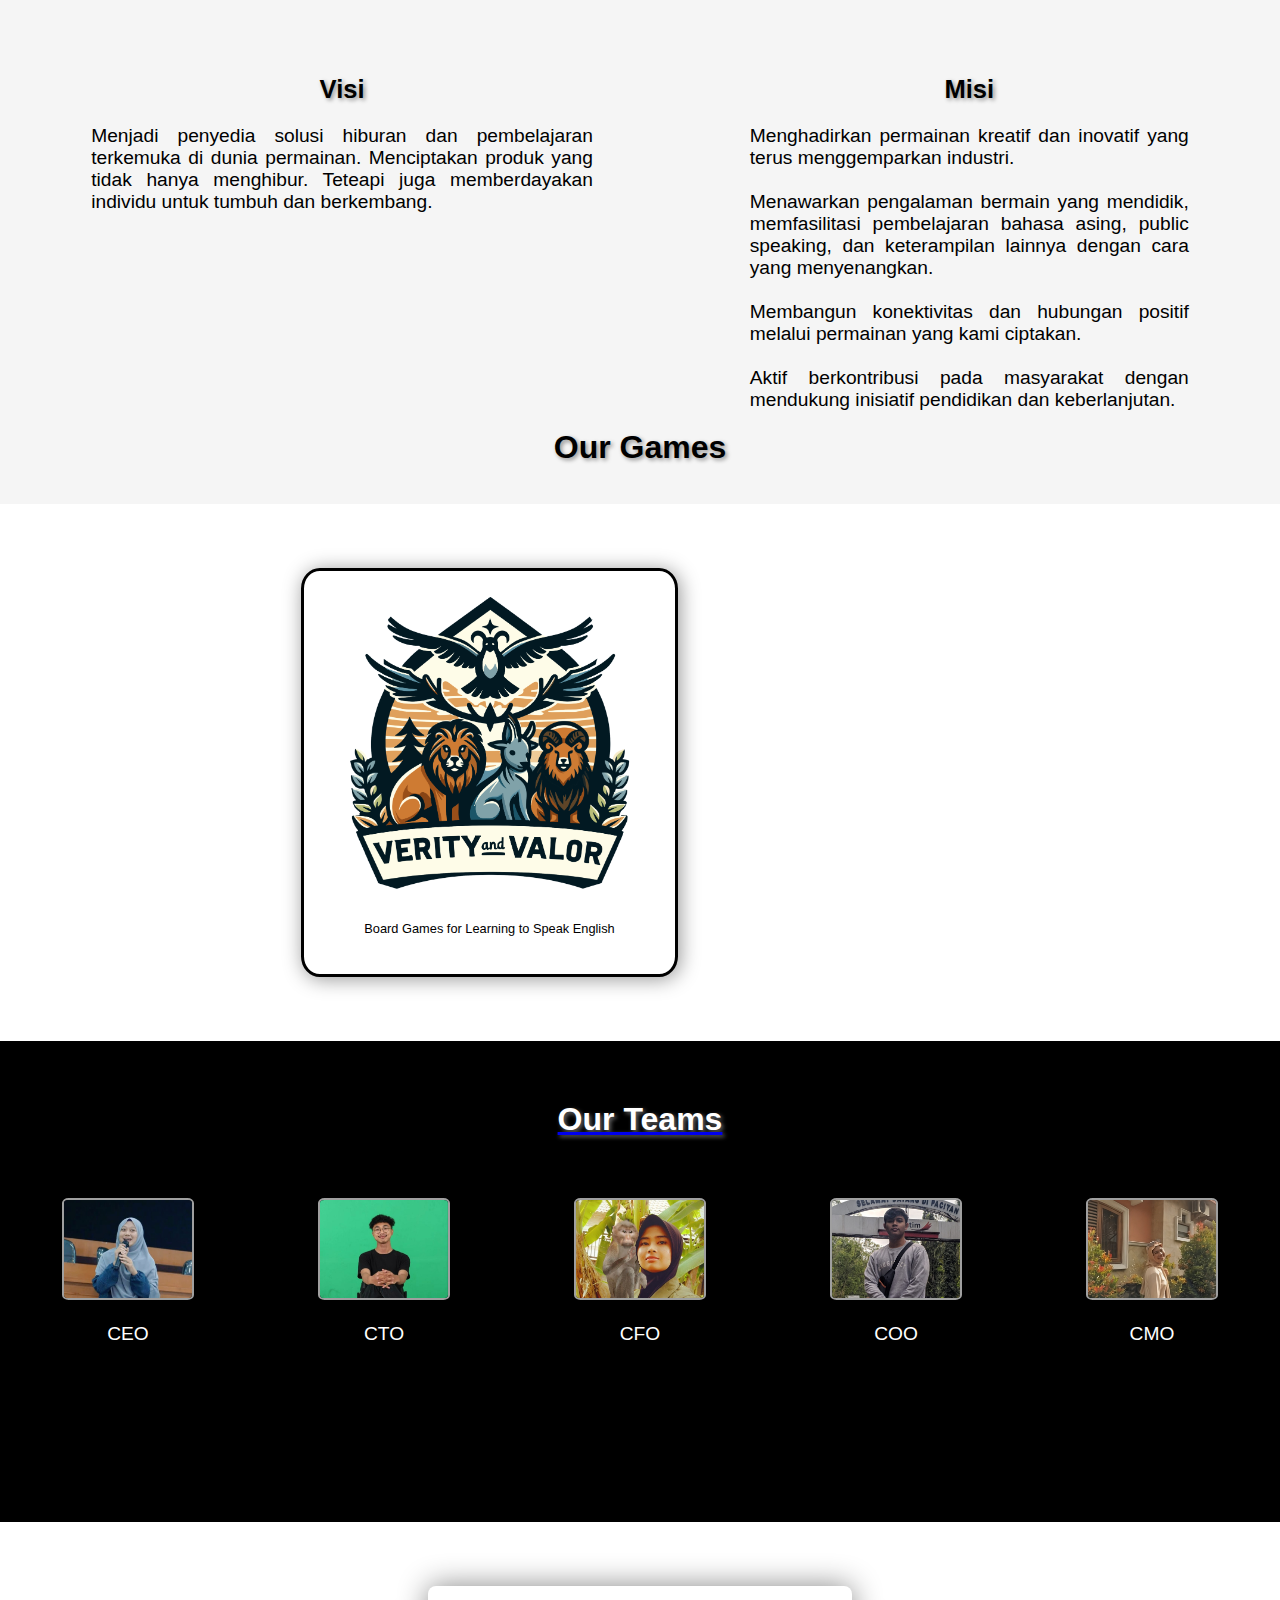
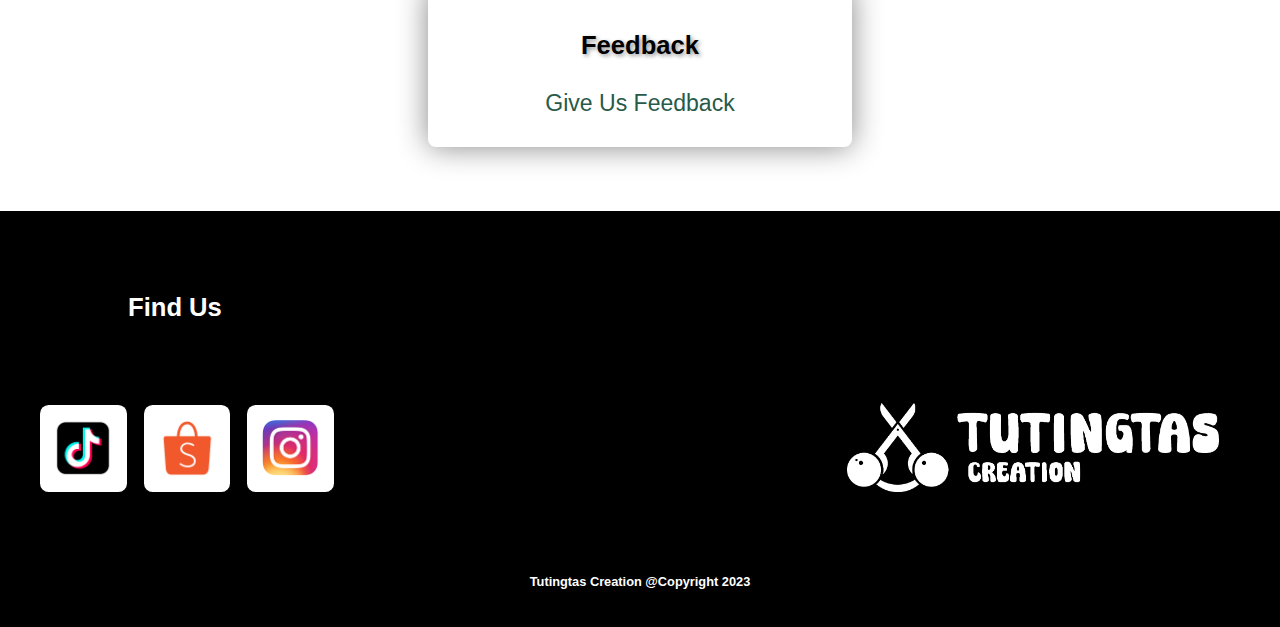
==== commit 204c0db7: "mobile setup" ====
--- a/index.html
+++ b/index.html
@@ -40,14 +40,17 @@
         <!-- <img src="logo3.png"> -->
         <h1>TUTINGTAS <br> GAMES CREATION</h1>
         
-        <p>PIONEER OF THE GAMES INNOVATION</p>
+        <h3>PIONEER OF THE GAMES INNOVATION</h3>
         <!-- <h4>Selamat datang di Tutingtas Games Creation, perusahaan yang menitikberatkan pada pengembangan permainan inovatif yang tidak hanya menghibur, tetapi juga memberikan manfaat positif untuk pembelajaran dan membangun hubungan sosial. Sebagai pionir dalam inovasi permainan, kami berkomitmen untuk menciptakan pengalaman bermain yang unik dan bermanfaat untuk setiap pemain.</h4> -->
     </section>
+
+    <!--WELCOME-->
 
     <section id="welcome">
         <main>
             <h1>Siapa Sih Kami?</h1>
             <p>Selamat datang di Tutingtas Games Creation, perusahaan yang menitikberatkan pada pengembangan permainan inovatif yang tidak hanya menghibur, tetapi juga memberikan manfaat positif untuk pembelajaran dan membangun hubungan sosial. Sebagai pionir dalam inovasi permainan, kami berkomitmen untuk menciptakan pengalaman bermain yang unik dan bermanfaat untuk setiap pemain.</p>
+            <img src="backgroundteam.jpg" alt="">
         </main>
     </section>
 
@@ -95,7 +98,7 @@
             <div class="game-card">
                 <img src="VnV Logo.png">
                 <p>Board Games for Learning to Speak English</p>
-            </div>
+            </div> -->
             
         </div>
         <div id="overlaygame">
--- a/aboutUs.css
+++ b/aboutUs.css
@@ -14,7 +14,7 @@
     display: flex;
     justify-content: space-between;
     align-items: center;
-    padding: 2%;
+    padding: 3%;
     background-color: transparent;
     color: white;
     height: 10%;
@@ -38,7 +38,7 @@
     width: 15%;
     height: auto;
     position: fixed;
-    margin-top: -2%;
+    margin-top: 0%;
   }
   
   nav {
@@ -46,7 +46,7 @@
     padding-right: 10%;
     position: fixed;
     margin-left: 70%;
-    margin-top: 0%;
+    margin-top: 4%;
     
   }
   
@@ -85,7 +85,18 @@
     box-shadow: 2px 2px 20px rgba(0, 0, 0, 0.623);
   }
 
-  
+  @media screen and (max-width: 450px) {
+    nav a {
+      display: none;
+    }
+    #mainLogo img {
+      width: 20%;
+      height: auto;
+      position: fixed;
+      margin-top: 0%;
+    }
+    
+  }
 
   /* BACKGROUND */
 
@@ -96,7 +107,8 @@
   main {
     position: relative;
     overflow: hidden;
-    margin-top: 0%;
+    margin: 0%;
+    margin-top: -3%;
   }
   
   video {
@@ -114,7 +126,91 @@
     height: 100%;
     padding-bottom: 0%;
   }
-  
+  @media screen and (max-width: 450px) {
+    main img {
+      filter: brightness(0.5);
+      width: 100%;
+      height: 100%;
+      padding-bottom: 0%;
+    }
+    
+  }
+
+  /* MAIN PAGE */
+
+  #mainPage {
+    padding: 10%;
+    margin-top: -35%;
+    text-align: start;
+    position: absolute;
+    z-index: 9;
+    
+  }
+
+  #mainPage img {
+    width: 40%;
+    height: 20%;
+    
+  }
+
+  #mainPage h1 {
+    color: #ffffff;
+    font-size: 5vw;
+    margin-bottom: 0%;
+    display: flex;
+    align-items: center;
+  }
+  
+  #mainPage h2 {
+    color: #ffffff;
+    font-size: 300%;
+    margin-bottom: 0%;
+    display: flex;
+    align-items: center;
+    
+  }
+  
+  #mainPage h3 {
+    color: rgb(255, 255, 255);
+    font-size: 5vw;
+    /* letter-spacing: 1vw; */
+    margin-top: 2%;
+    /* box-shadow: 2px 2px 4px rgb(255, 0, 0); */
+    font-size: 2vw;
+    /* background-color: #ffffff; */
+    width: fit-content;
+    height: fit-content;
+    border-radius: 1%;
+  }
+
+  #mainPage h4 {
+    color: #ffffff;
+    text-align: justify;
+    text-shadow: 2px 2px 4px rgb(0, 0, 0);
+    font-size: 1.5vw;
+  }
+
+  @media screen and (max-width: 450px) {
+    #mainPage h1 {
+      color: #ffffff;
+      font-size: 300%;
+      margin-bottom: 0%;
+      display: flex;
+      align-items: center;
+    }
+    #mainPage h3 {
+      color: rgb(255, 255, 255);
+      /* letter-spacing: 1vw; */
+      margin-top: 2%;
+      /* box-shadow: 2px 2px 4px rgb(255, 0, 0); */
+      font-size: 4vw;
+      /* background-color: #ffffff; */
+      width: fit-content;
+      height: fit-content;
+      border-radius: 1%;
+    }
+  }
+
   /* WELCOME */
   #welcome {
     background-color: #000000;
@@ -139,59 +235,37 @@
     padding: 5%;
     padding-top: 0%;
   }
-
-  /* MAIN PAGE */
-
-  #mainPage {
-    padding: 10%;
-    margin-top: -35%;
-    text-align: start;
-    position: absolute;
-    z-index: 9;
-    
-  }
-
-  #mainPage img {
-    width: 40%;
-    height: 20%;
-    
-  }
-
-  #mainPage h1 {
-    color: #ffffff;
-    font-size: 500%;
-    margin-bottom: 0%;
-    display: flex;
-    align-items: center;
-  }
-  
-  #mainPage h2 {
-    color: #ffffff;
-    font-size: 300%;
-    margin-bottom: 0%;
-    display: flex;
-    align-items: center;
-    
-  }
-  
-  #mainPage p {
-    color: rgb(255, 255, 255);
-    font-size: 200%;
-    /* letter-spacing: 1vw; */
-    margin-top: 2%;
-    /* box-shadow: 2px 2px 4px rgb(255, 0, 0); */
-    font-size: 2vw;
-    /* background-color: #ffffff; */
-    width: fit-content;
-    height: fit-content;
-    border-radius: 1%;
-  }
-
-  #mainPage h4 {
-    color: #ffffff;
-    text-align: justify;
-    text-shadow: 2px 2px 4px rgb(0, 0, 0);
-    font-size: 1.5vw;
+  @media screen and (max-width: 450px) {
+    #welcome {
+      background-color: #000000;
+      width: 100%;
+      margin-top: 30%;
+      justify-content: center;
+      text-align: center;
+      align-items: center;
+    }
+    #welcome h1 {
+      color: #fff;
+      font-size: 9vw;
+      padding: 5%;
+      padding-bottom: 0%;
+      justify-content: center;
+      text-align: center;
+      align-items: center;
+    }
+    #welcome p {
+      color: #ffffff;
+      text-shadow: 2px 2px 4px rgb(0, 0, 0);
+      font-size: 4vw;
+      width: 70%;
+      padding: 5%;
+      padding-top: 0%;
+      text-align: center;
+      justify-content: center;
+      text-align: center;
+      align-items: center;
+      margin: 0% auto;
+    }
   }
 
   /* VISI MISI PAGE */
@@ -203,8 +277,6 @@
     margin-top: 0%;
     display: flex;
     justify-content: space-around;
-    
-    
   }
 
   #visi-misi li {
@@ -245,6 +317,59 @@
 #misi h2 {
   text-shadow: 2px 2px 4px rgba(0, 0, 0, 0.414);
   font-size: 2vw;
+}
+@media screen and (max-width: 450px) {
+  #visi-misi {
+    background-color: whitesmoke;
+    text-align: center;
+    padding: 1%;
+    margin-top: 0%;
+    display: flex;
+    justify-content: center;
+    flex-direction: column;
+  }
+  #visi {
+    text-align: center;
+    justify-content: center;
+    text-align: center;
+    align-items: center;
+    margin: 0% auto;
+    width: 70%;
+    padding-top: -100%;
+    padding-bottom: 0%;
+  }
+
+  #misi {
+    text-align: center;
+    justify-content: center;
+    text-align: center;
+    align-items: center;
+    margin: 0% auto;
+    padding-top: -10%;
+    width: 70%;
+    overflow-wrap: break-word;
+  }
+  #visi p {
+    margin: 0;
+    overflow-wrap: break-word;
+    text-align: justify;
+    font-size: 4vw;
+  }
+
+  #misi p {
+    text-align: justify;
+    font-size: 4vw;
+  }
+
+  #visi h2 {
+    text-shadow: 2px 2px 4px rgba(0, 0, 0, 0.414);
+    font-size: 9vw;
+  }
+
+  #misi h2 {
+    text-shadow: 2px 2px 4px rgba(0, 0, 0, 0.414);
+    font-size: 9vw;
+  }
 }
   
   /* OUR GAMES PAGE */
@@ -377,7 +502,78 @@
   word-break: break-all;
   font-size: 1vw ;
 }
-
+@media screen and (max-width: 450px) {
+  #ourGamePage h1 {
+    text-align: center;
+    text-shadow: 2px 2px 4px rgba(0, 0, 0, 0.414);
+    margin-top: 0%;
+    font-size: 9vw;
+  }
+  .game-cards {
+    transition: all 0.6s;
+    display: flex;
+    justify-content: space-evenly;
+    margin-top: -12%;
+    overflow-wrap: break-word; /* Menambahkan scrolling horizontal jika melebihi lebar layar */
+    white-space: nowrap; /* Mencegah pemisahan baris untuk anak-anak flex */
+    padding-bottom: 0%;
+    /* background-image: linear-gradient(45deg, #ffffff 25%, transparent 25%, transparent 75%, #ffffff 75%, #ffffff), linear-gradient(45deg, #ffffff 25%, transparent 25%, transparent 75%, #ffffff 75%, #ffffff);
+    background-size: 50% 40%;  */
+    background-color: white;
+  }
+  .game-card {
+    border: 3px solid rgb(0, 0, 0);
+    padding: 2%;
+    border-radius: 5%;
+    text-align: center;
+    width: 70%;
+    height: auto;
+    box-shadow: 2px 2px 20px rgba(0, 0, 0, 0.414);
+    background-color: #ffffff;
+    margin: 10% 0%;
+    transition: all 0.6s;
+    z-index: 1;
+  }
+  .game-card p {
+    font-size: 4vw;
+    object-fit: contain;
+    text-align: center;
+    justify-content: center;
+  }
+  #overlaygame {
+    opacity: 0;
+    width: 100%;
+    height: fit-content;
+    position: absolute;
+    margin-top: 6%;
+    transition: all 0.6s;
+    border-radius: 5%;
+    z-index: 0;
+    word-wrap: break-word;
+    overflow-wrap: break-word;
+    word-break: break-all;
+  }
+  #overlaygame:target {
+    opacity: 1;
+    width: 100%;
+    height: fit-content;
+    position: absolute;
+    margin-top: 6%;
+    transition: all 0.6s;
+    border-radius: 5%;
+    z-index: 2;
+    word-wrap: break-word;
+    overflow-wrap: break-word;
+    word-break: break-all;
+  }
+  #deskripsi h4 {
+    text-align: justify;
+    overflow-wrap: break-word;
+    word-break: break-all;
+    font-size: 2.7vw ;
+    
+  }
+}
 
 
 /* OUR TEAMS PAGE */
@@ -439,8 +635,6 @@
   z-index: 0;
   opacity: 0;
   position: absolute;
-  
-
 }
 
 
@@ -558,11 +752,94 @@
   opacity: 1;
   font-size: 1vw;
 }
+@media screen and (max-width: 450px) {
+  #ourTeamsPage h1 {
+    color: #ffffff;
+    text-decoration: none;
+    font-size: 9vw;
+  }
+  .team-members {
+    display: flex;
+    justify-content: center;
+    padding: 0%;
+    flex-direction: column;
+  }
+  .team-member {
+    text-align: center;
+    justify-content: center;
+    text-decoration: none;
+    z-index: 1;
+  }
+  .team-member p {
+    color: #ffffff;
+    font-size: 4vw;
+  }
+  #overlay {
+    display: none;
+    opacity: 0;
+  }
+  
+  
+  #overlay:target {
+    display: none;
+    opacity: 0;
+  }
+  
+  @keyframes fadeIn {
+    from {
+      opacity: 0;
+    }
+    to {
+      opacity: 1;
+    }
+  }
+  
+  #overlay1 {
+    display: none;
+    opacity: 0;
+  }
+  
+  
+  #overlay1:target {
+    display: none;
+    opacity: 0;
+  }
+  
+  #overlay2 {
+    display: none;
+    opacity: 0;
+  }
+  
+  
+  #overlay2:target {
+    display: none;
+    opacity: 0;
+  }
+  
+  #overlay3 {
+    display: none;
+    opacity: 0;
+  }
+  
+  
+  #overlay3:target {
+    display: none;
+    opacity: 0;
+  }
+  
+  #overlay4 {
+    display: none;
+    opacity: 0;
+  }
+  #overlay4:target {
+    display: none;
+    opacity: 0;
+  }
+}
 
 /* FEEDBACK PAGE */
 
 #feedbackPage {
-  
   color: #000000; /* Warna teks putih */
   text-align: center;
   padding: 5% 0; /* Padding di atas dan bawah */
@@ -593,7 +870,7 @@
   text-shadow: 2px 2px 4px rgba(0, 0, 0, 0.414);
 }
 
-h1 {
+.feedback-form h1 {
   font-size: 2vw;
   margin-bottom: 20px;
 }
@@ -632,7 +909,30 @@
   color: #fff; /* Warna teks tombol saat dihover */
   transition: all 0.6s;
 }
-
+@media screen and (max-width: 450px) {
+  .feedback-form h1 {
+    font-size: 9vw;
+    margin-bottom: 20px;
+    text-align: center;
+  }
+  button {
+    background-color: #fff; /* Warna latar belakang tombol */
+    color: #285a49; /* Warna teks tombol */
+    padding: 10px 20px;
+    border: none;
+    border-radius: 4px;
+    cursor: pointer;
+    font-size: 4vw;
+  }
+  .feedback-container {
+    width: 10% auto;
+    margin: 0 auto; /* Pusatkan kontainer */
+    background-color: #fff; /* Warna latar belakang di dalam kontainer */
+    padding: 0%;
+    border-radius: 8px;
+    box-shadow: 0 0 30px rgba(0, 0, 0, 0.474); /* Efek bayangan untuk memberikan dimensi */
+  }
+}
 
 /* CONTACT MEDIA COMPANY PAGE  */
 
@@ -710,6 +1010,42 @@
   display: inline-block; /* Mengubah dari blok ke inline-block */
   margin-right: 1%; /* Menambahkan margin untuk memberikan ruang di antara elemen-elemen */
 }
+@media screen and (max-width: 450px) {
+  #mediaPage h1 {
+    font-size: 6vw;
+    padding: 5% 10%;
+    text-align: left;
+    color: #ffffff;
+  }
+  #tiktok {
+    width: 10%;
+    height: 15%;
+    padding-right: 10%;
+    padding: 1%;
+    background-color: #ffffff;
+    border-radius: 10%;
+  }
+  #shopee {
+    width: 10%;
+    height: 15%;
+    padding-right: 10%;
+    padding: 1%;
+    background-color: #ffffff;
+    border-radius: 10%;
+  }
+  #instagram {
+    width: 10%;
+    height: 15%;
+    padding: 1%;
+    background-color: #ffffff;
+    border-radius: 10%;
+  }
+  #mediaLogo {
+    width: 40%;
+    height: 30%;
+    padding-left: 50%;
+  }
+}
 
 /* HAKI PAGE */
 
@@ -722,3 +1058,10 @@
   font-size: 1vw;
   text-align: center;
 }
+@media screen and (max-width: 450px) {
+  #hakiPage h2 {
+    color: #ffffff;
+    font-size: 3vw;
+    text-align: center;
+  }
+}
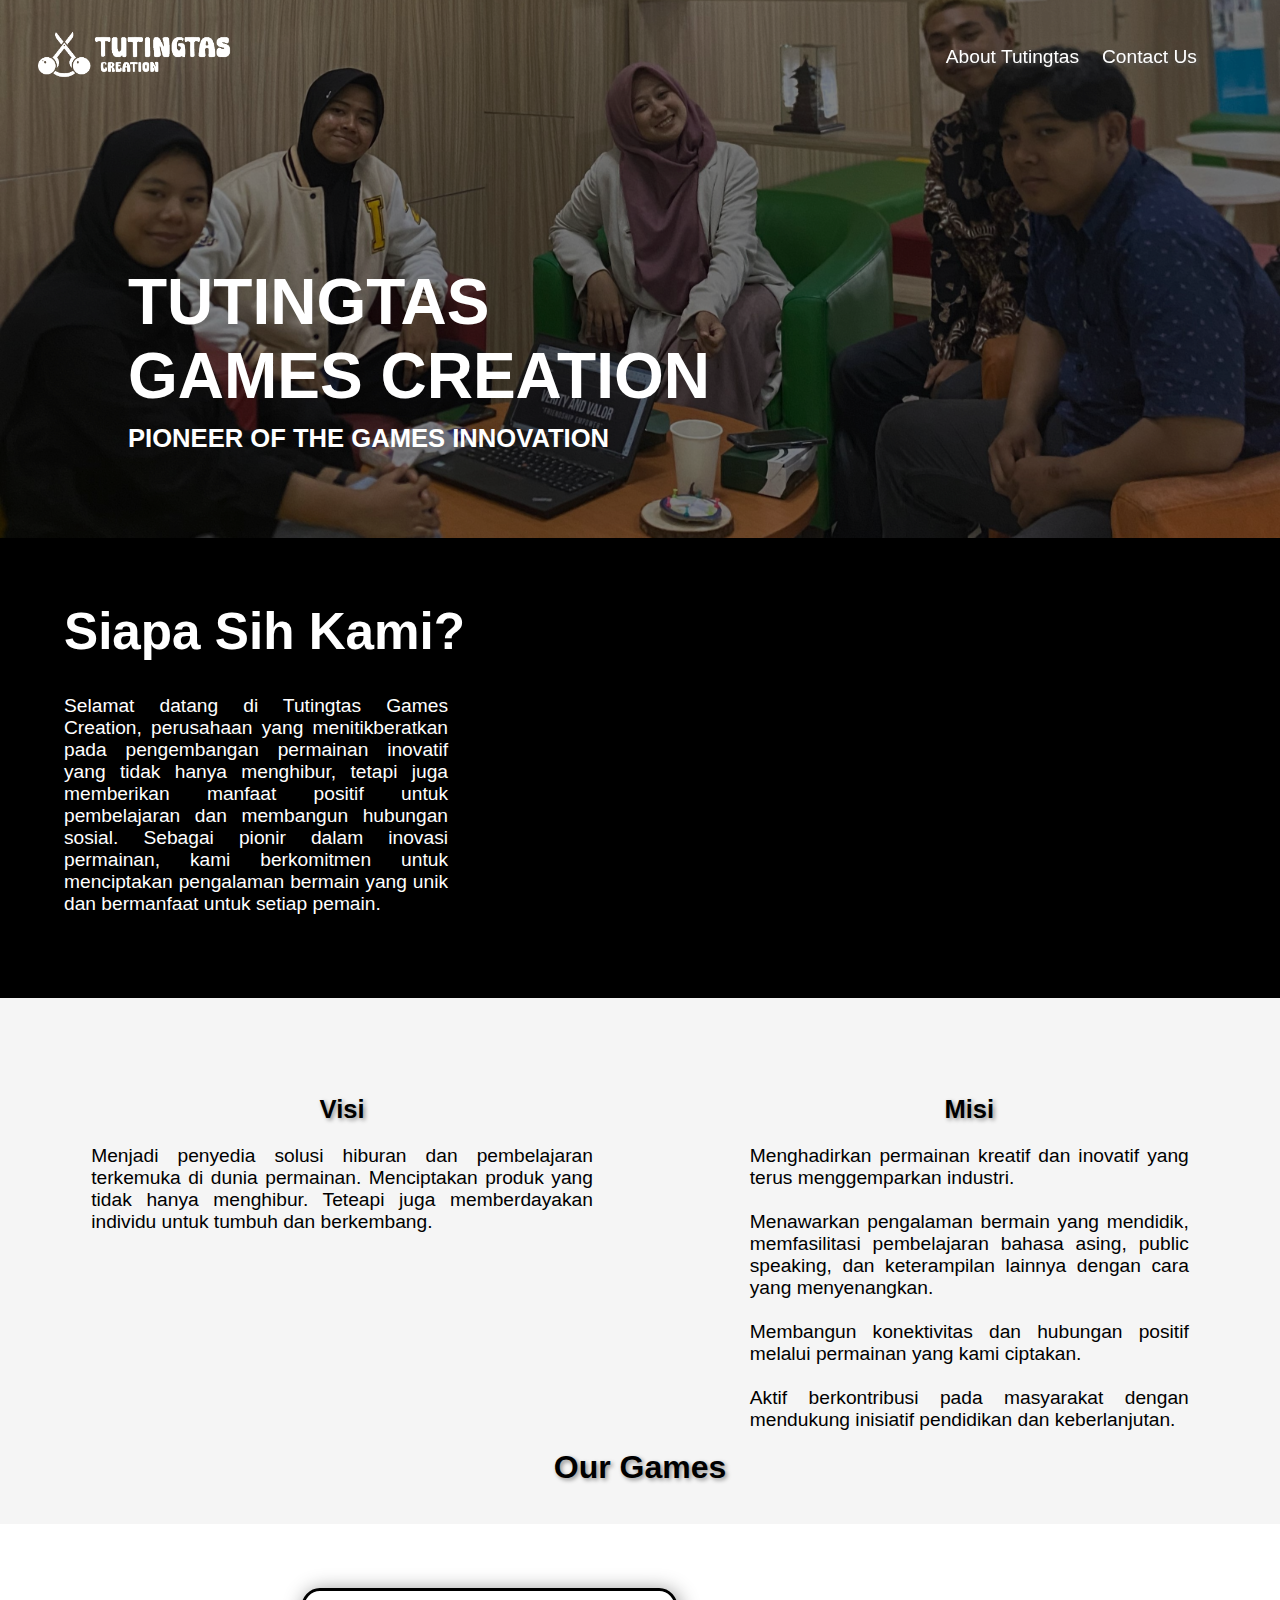
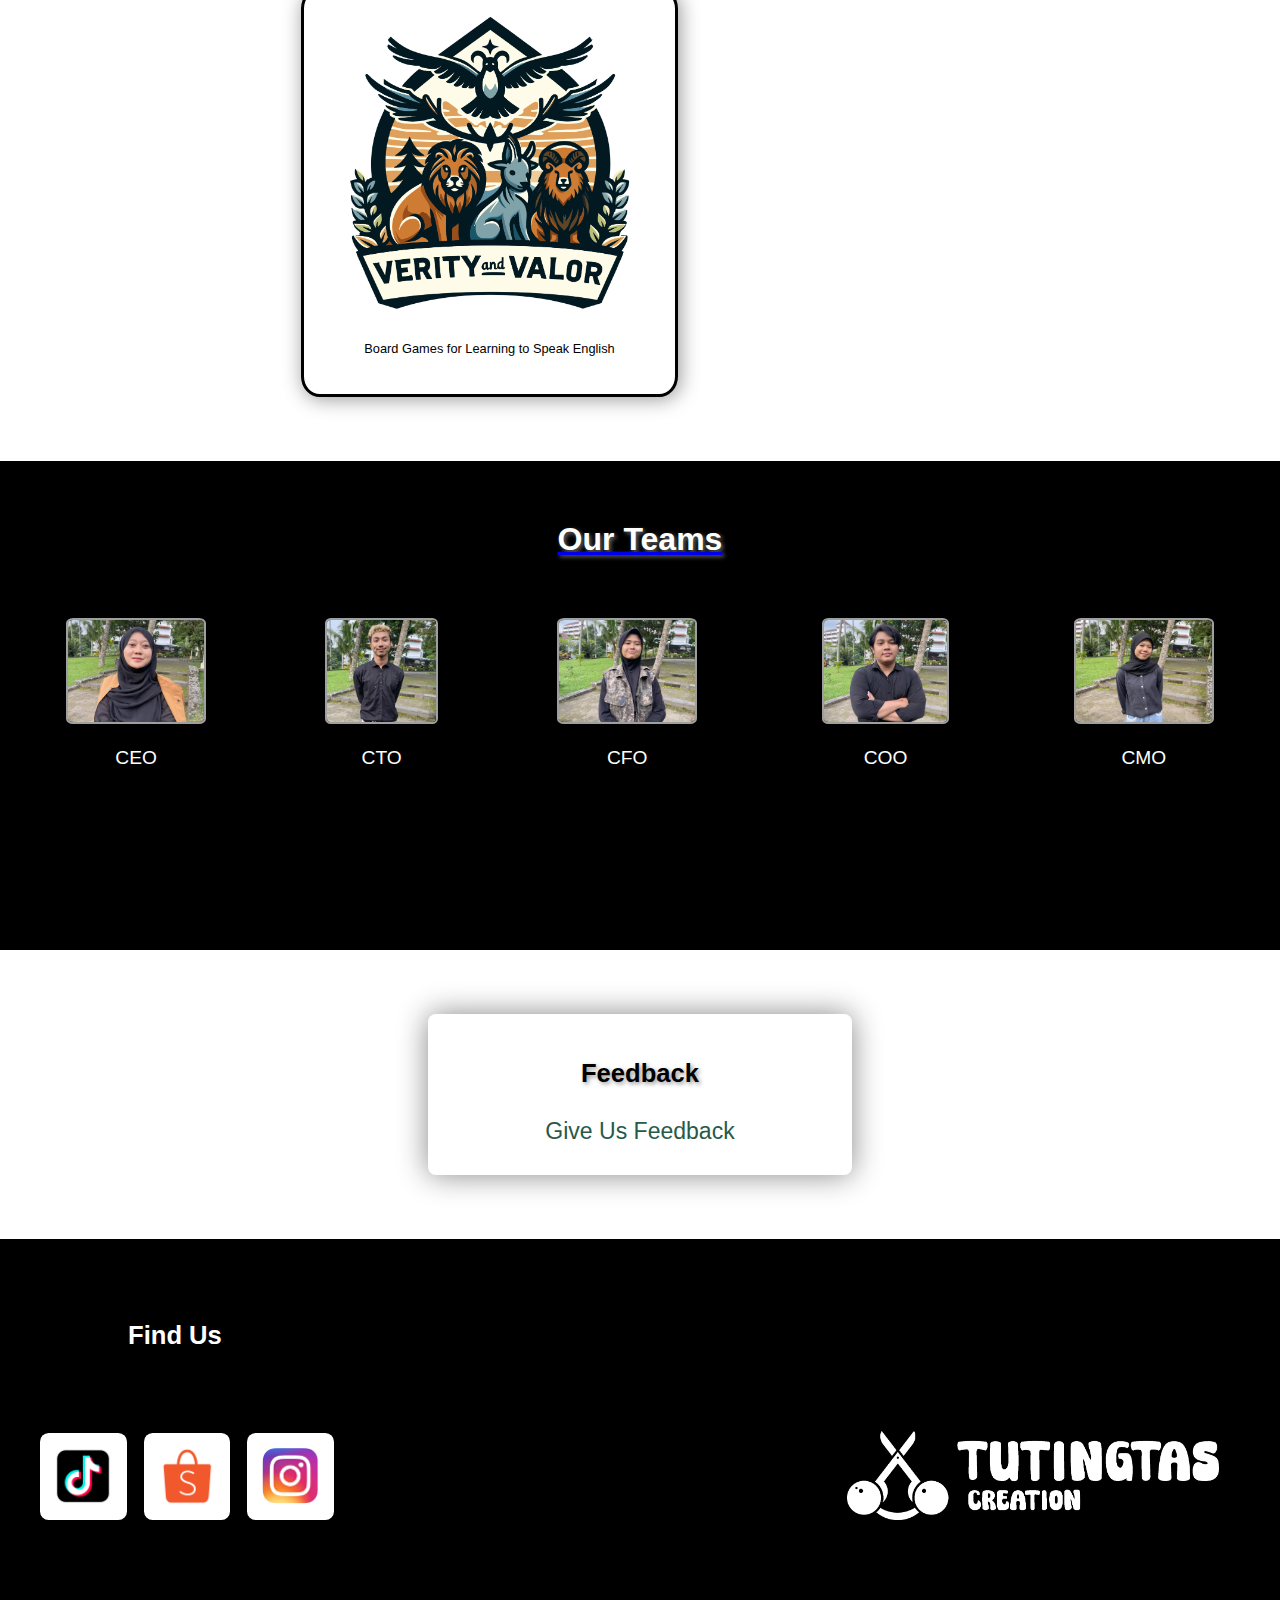
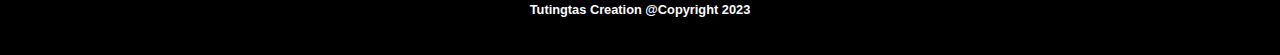
==== commit ccdd5614: "commit foto team" ====
--- a/index.html
+++ b/index.html
@@ -50,7 +50,7 @@
         <main>
             <h1>Siapa Sih Kami?</h1>
             <p>Selamat datang di Tutingtas Games Creation, perusahaan yang menitikberatkan pada pengembangan permainan inovatif yang tidak hanya menghibur, tetapi juga memberikan manfaat positif untuk pembelajaran dan membangun hubungan sosial. Sebagai pionir dalam inovasi permainan, kami berkomitmen untuk menciptakan pengalaman bermain yang unik dan bermanfaat untuk setiap pemain.</p>
-            <img src="backgroundteam.jpg" alt="">
+            <!-- <img src="backgroundteam.jpg" alt=""> -->
         </main>
     </section>
 
@@ -130,7 +130,7 @@
         <div class="team-members">
             <div class="team-member"> 
                 <a href="#overlay">
-                    <img src="Raisa.JPG" alt="Team Member 1">
+                    <img src="raisa1.jpg" alt="Team Member 1">
                     <p>
                         CEO <br>
                     </p>
@@ -143,7 +143,7 @@
                 </h3>
             </div>
             <div class="team-member"> <a href="#overlay1">
-                <img src="Foto Zharfan GS.jpg" alt="Team Member 2">
+                <img src="zharfan1.jpg" alt="Team Member 2">
                 <p>
                     CTO <br>
                 </p>
@@ -156,7 +156,7 @@
                 </h3>
             </div>
             <div class="team-member"> <a href="#overlay2">
-                <img src="ayu.jpg" alt="Team Member 3">
+                <img src="ayu1.jpg" alt="Team Member 3">
                 <p>
                     CFO <br>
                 </p>
@@ -170,7 +170,7 @@
                 </h3>
             </div>
             <div class="team-member"> <a href="#overlay3">
-                <img src="yafiii.jpg" alt="Team Member 4">
+                <img src="yafi1.jpg" alt="Team Member 4">
                 <p>
                     COO <br>
                 </p>
@@ -184,7 +184,7 @@
                 </h3>
             </div>
             <div class="team-member"> <a href="#overlay4">
-                <img src="aga.png" alt="Team Member 5">
+                <img src="aga1.jpg" alt="Team Member 5">
                 <p>
                     CMO <br>
                 </p>
--- a/aboutUs.css
+++ b/aboutUs.css
@@ -63,11 +63,11 @@
   }
 
   nav a:hover {
-    color: rgb(136, 0, 0);
+    color: rgb(255, 255, 255);
     animation-duration: 0.5s;
     font-weight: bold;
     width: 100%;
-    text-shadow: 2px 2px 4px rgb(255, 255, 255);
+    text-shadow: 2px 2px 4px rgb(0, 0, 0);
     transition: all 0.6s;
   }
 
